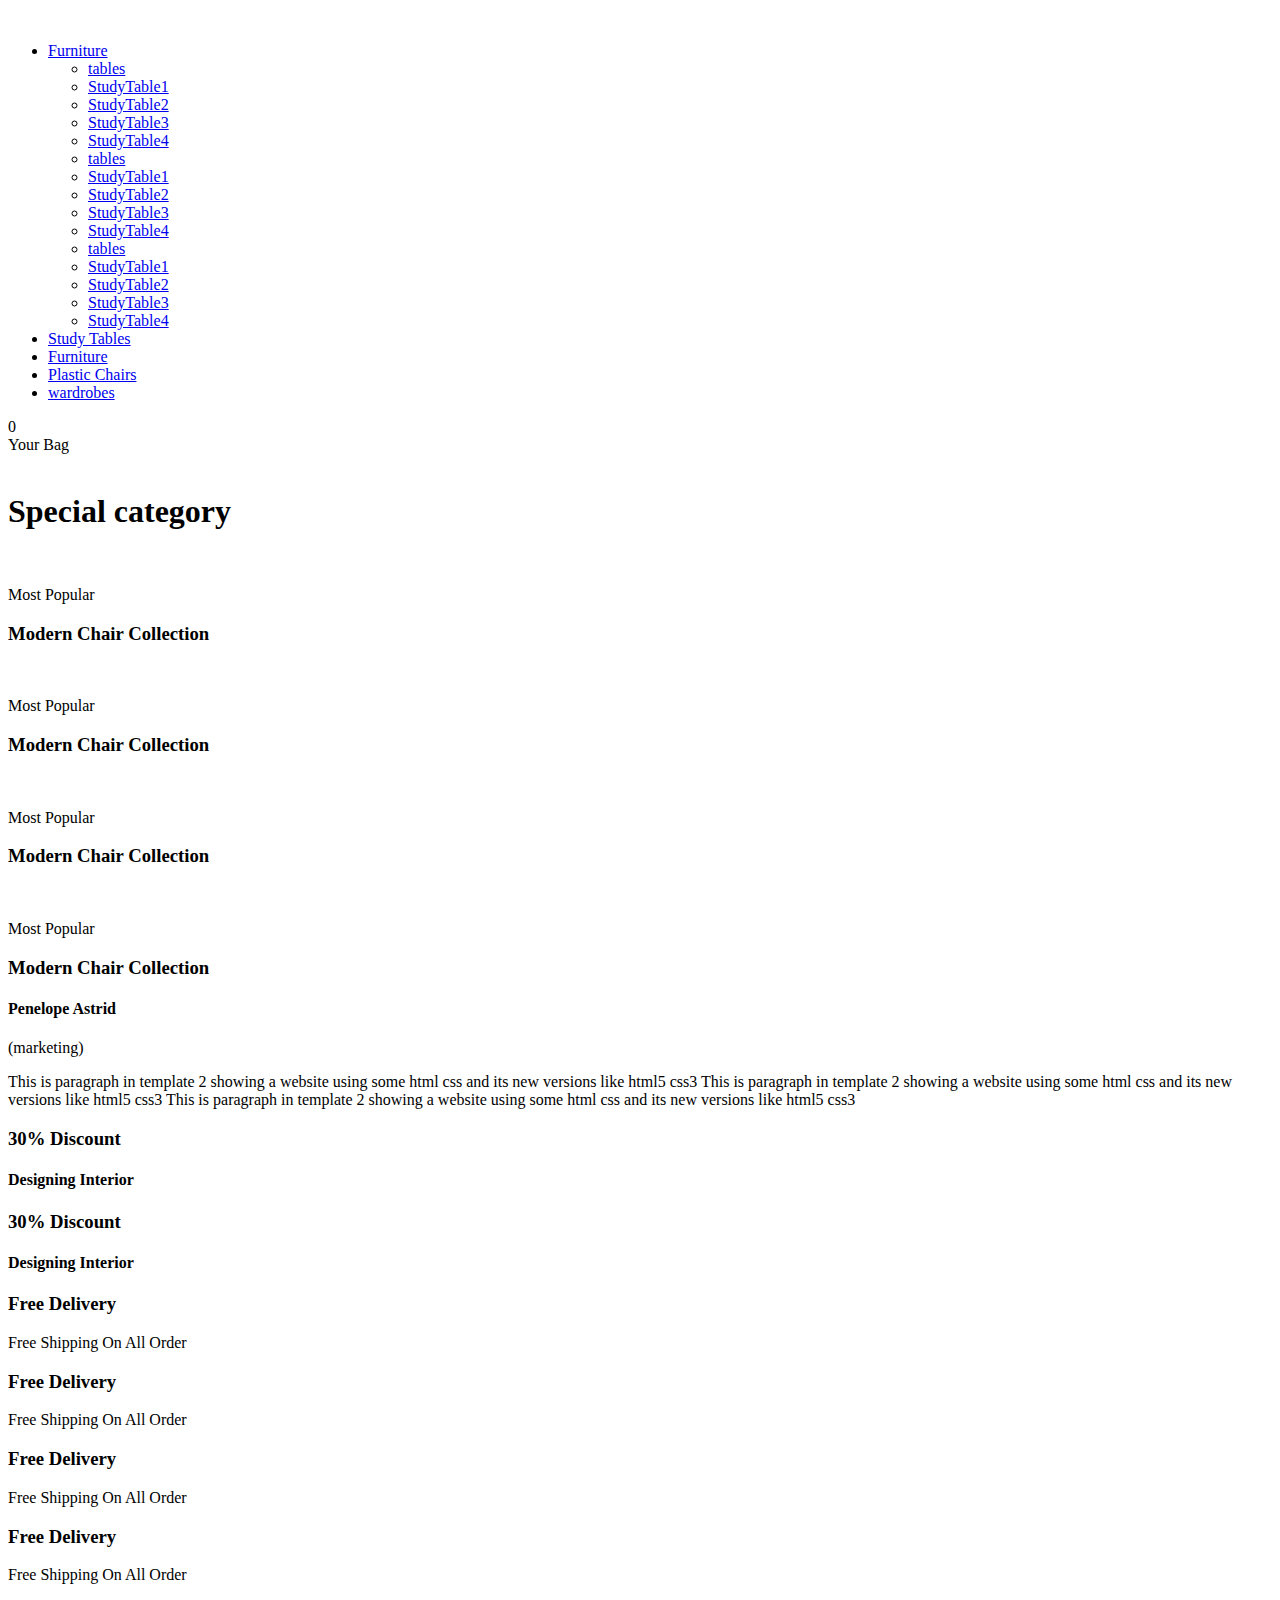
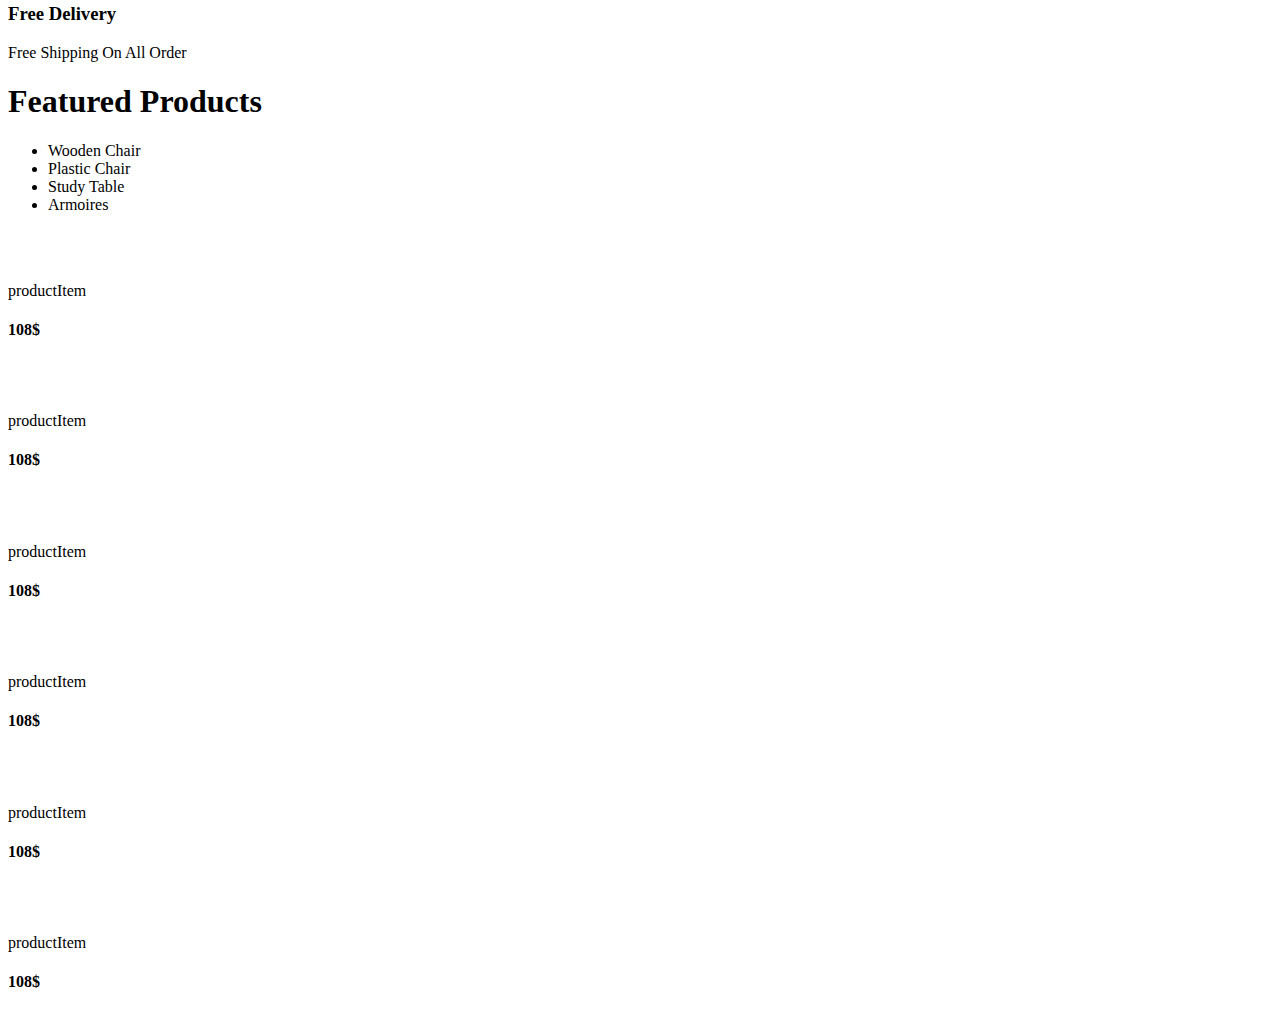
==== index.html @ 7bac4d45 "Create index.html" ====
<!DOCTYPE html>
<html lang="en">

<head>
    <meta charset="UTF-8">
    <meta http-equiv="X-UA-Compatible" content="IE=edge">
    <meta name="viewport" content="width=device-width, initial-scale=1.0">
    <link rel="stylesheet" href="https://cdnjs.cloudflare.com/ajax/libs/font-awesome/6.2.0/css/all.min.css"
        integrity="sha512-xh6O/CkQoPOWDdYTDqeRdPCVd1SpvCA9XXcUnZS2FmJNp1coAFzvtCN9BmamE+4aHK8yyUHUSCcJHgXloTyT2A=="
        crossorigin="anonymous" referrerpolicy="no-referrer" />
    <title>Document</title>
    <link rel="stylesheet" href="css/all.min.css">
    <link rel="stylesheet" href="css/style.css">
</head>

<body>
    <div class="container">
        <main>
            <header>
                <div class="header">
                    <div class="logo">
                        <img src="images/logo.png" alt="">
                    </div>
                    <div class="menue">
                        <ul>
                            <li class="dropdown"><a href="#" class="links">Furniture</a>
                                <div class="list-links">
                                    <ul class="listBranch">
                                        <li><a href="#">tables</a></li>
                                        <div class="border"></div>
                                        <li><a href="#">StudyTable1</a></li>
                                        <li><a href="#">StudyTable2</a></li>
                                        <li><a href="#">StudyTable3</a></li>
                                        <li><a href="#">StudyTable4</a></li>
                                    </ul>
                                    <ul class="listBranch">
                                        <li><a href="#">tables</a></li>
                                        <div class="border"></div>
                                        <li><a href="#">StudyTable1</a></li>
                                        <li><a href="#">StudyTable2</a></li>
                                        <li><a href="#">StudyTable3</a></li>
                                        <li><a href="#">StudyTable4</a></li>
                                    </ul>
                                    <ul class="listBranch">
                                        <li><a href="#">tables</a></li>
                                        <div class="border"></div>
                                        <li><a href="#">StudyTable1</a></li>
                                        <li><a href="#">StudyTable2</a></li>
                                        <li><a href="#">StudyTable3</a></li>
                                        <li><a href="#">StudyTable4</a></li>
                                    </ul>
                                </div>
                            </li>
                            <li class="dropdown"><a href="#" class="links">Study Tables</a></li>
                            <li class="dropdown">
                                <a href="#" class="links">Furniture</a>
                            </li>
                            <li class="dropdown"><a href="#" class="links">Plastic Chairs</a></li>
                            <li class="dropdown"><a href="#" class="links">wardrobes</a></li>

                        </ul>
                    </div>

                    <div class="icons">
                        <i class="fa-solid fa-magnifying-glass"></i>
                        <i class="fa-solid fa-user"></i>
                        <i class=" curt fa-solid fa-cart-shopping"></i>
                        <div class="curts">
                            <span class="curt-item">0</span>
                        </div>
                    </div>
                    <span class="blog">Your Bag</span>
                </div>
            </header>
        </main>
        <section>
            <img src="/images/main-banner-1-1600x700.jpg" alt="" class="img">
        </section>
        <!-- section2 category -->
        <h1 class="text1">Special category</h1>
        <span class="line"></span>
        <div class="categories">

            <div class="category-item2">
                <img src="images/category-banner1.jpg" alt="">
                <p>Most Popular</p>
                <h3>Modern Chair Collection</h3>
                <div class="arraw"><i class="fa-solid fa-chevron-right"></i></div>
            </div>
            <div class="category-item2">
                <img src="images/category-banner2.jpg" alt="">
                <p>Most Popular</p>
                <h3>Modern Chair Collection</h3>
                <div class="arraw"><i class="fa-solid fa-chevron-right"></i></div>
            </div>
            <div class="category-item2">
                <img src="images/category-banner3.jpg" alt="">
                <p>Most Popular</p>
                <h3>Modern Chair Collection</h3>
                <div class="arraw"><i class="fa-solid fa-chevron-right"></i></div>
            </div>
            <div class="category-item2">
                <img src="images/category-banner4.jpg" alt="">
                <p>Most Popular</p>
                <h3>Modern Chair Collection</h3>
                <div class="arraw"><i class="fa-solid fa-chevron-right"></i></div>
            </div>
        </div>

        <section>
            <div class="category2">
                <div class="category-item3-3">
                    <i class="fa-solid fa-quote-left"></i>
                    <div class="text-item3">
                        <h4>Penelope Astrid</h4>
                        <p> (marketing)</p>
                    </div>
                    <p>This is paragraph in template 2 showing a website using some html css and its new versions like
                        html5 css3 This is paragraph in template 2 showing a website using some html css and its new
                        versions like html5 css3 This is paragraph in template 2 showing a website using some html css
                        and its new versions like html5 css3</p>

                    <div class="lines">
                        <span class="line1"></span>
                        <span class="line2"></span>
                        <span class="line3"></span>
                    </div>
                </div>

                <div class="category-item3">
                    <div class="bc2">
                        <h3 class="brown">30% Discount</h3>
                        <h4 class="black">Designing Interior</h4>
                    </div>
                </div>
                <div class="category-item3-1">
                    <div class="bc">
                        <h3 class="brown">30% Discount</h3>
                        <h4 class="black">Designing Interior</h4>
                    </div>
                </div>
            </div>

            <div class="category2-icons">
                <div class="icon">
                    <div class="category2-icon category2-icon-1"></div>
                    <div class="category-icon1-info">
                        <h3>Free Delivery</h3>
                        <p>Free Shipping On All Order</p>
                    </div>
                </div>

                <div class="icon">
                    <div class="category2-icon category2-icon-2"></div>
                    <div class="category-icon1-info">
                        <h3>Free Delivery</h3>
                        <p>Free Shipping On All Order</p>
                    </div>
                </div>
                <div class="icon">
                    <div class="category2-icon category2-icon-3"></div>
                    <div class="category-icon1-info">
                        <h3>Free Delivery</h3>
                        <p>Free Shipping On All Order</p>
                    </div>
                </div>


                <div class="icon">
                    <div class="category2-icon category2-icon-4"></div>
                    <div class="category-icon1-info">
                        <h3>Free Delivery</h3>
                        <p>Free Shipping On All Order</p>
                    </div>
                </div>
                <div class="icon">
                    <div class="category2-icon category2-icon-5"></div>
                    <div class="category-icon1-info">
                        <h3>Free Delivery</h3>
                        <p>Free Shipping On All Order</p>
                    </div>
                </div>


            </div>

        </section>
        <section>
            <h1 class="text1">Featured Products</h1>
            <div class="line"></div>
            <div class="menue">
                <ul class="center">
                    <li>Wooden Chair</li>
                    <li>Plastic Chair</li>
                    <li>Study Table</li>
                    <li>Armoires</li>
                </ul>
            </div>
            <div class="features-box">
                <div class="features">
                    <div class="feature1">
                        <div class="feature1-img">
                            <img src="images/chair5.jpg" alt="">
                            <div class="overlays">
                                <div class="featur11-overlay-1">
                                    <img src="images/chair1.jpg" alt="">
                                    <div class="social-icons">
                                        <a href="#"> <i class="fa-brands fa-facebook-f"></i></a>
                                        <a href="#"> <i class="fa-brands fa-twitter"></i></a>
                                        <a href="#"> <i class="fa-brands fa-instagram"></i></a>
                                        <a href="#"> <i class="fa-brands fa-linkedin-in"></i> </a>
                                    </div>
                                </div>
                            </div>
                            <div class="feature11-text">
                                <i class="fa-solid fa-star"></i>
                                <i class="fa-solid fa-star"></i>
                                <i class="fa-solid fa-star"></i>
                                <i class="none fa-regular fa-star"></i>
                                <p>productItem</p>
                                <h4>108$</h4>
                            </div>
                        </div>


                    </div>





                </div>
                <div class="features">
                    <div class="feature1">
                        <div class="feature1-img">
                            <img src="images/chair1.jpg" alt="">
                            <div class="overlays">
                                <div class="featur11-overlay-1">
                                    <img src="images/category-banner3.jpg" alt="">
                                    <div class="social-icons">
                                        <a href="#"> <i class="fa-brands fa-facebook-f"></i></a>
                                        <a href="#"> <i class="fa-brands fa-twitter"></i></a>
                                        <a href="#"> <i class="fa-brands fa-instagram"></i></a>
                                        <a href="#"> <i class="fa-brands fa-linkedin-in"></i> </a>
                                    </div>
                                </div>
                            </div>
                            <div class="feature11-text">
                                <i class="fa-solid fa-star"></i>
                                <i class="fa-solid fa-star"></i>
                                <i class="fa-solid fa-star"></i>
                                <i class="none fa-regular fa-star"></i>
                                <p>productItem</p>
                                <h4>108$</h4>
                            </div>
                        </div>


                    </div>





                </div>
                <div class="features">
                    <div class="feature1">
                        <div class="feature1-img">
                            <img src="images/chair2.jpg" alt="">
                            <div class="overlays">
                                <div class="featur11-overlay-1">
                                    <img src="images/chair6.jpg" alt="">
                                    <div class="social-icons">
                                        <a href="#"> <i class="fa-brands fa-facebook-f"></i></a>
                                        <a href="#"> <i class="fa-brands fa-twitter"></i></a>
                                        <a href="#"> <i class="fa-brands fa-instagram"></i></a>
                                        <a href="#"> <i class="fa-brands fa-linkedin-in"></i> </a>
                                    </div>
                                </div>
                            </div>
                            <div class="feature11-text">
                                <i class="fa-solid fa-star"></i>
                                <i class="fa-solid fa-star"></i>
                                <i class="fa-solid fa-star"></i>
                                <i class="none fa-regular fa-star"></i>
                                <p>productItem</p>
                                <h4>108$</h4>
                            </div>
                        </div>


                    </div>





                </div>
            </div>


            <div class="features-box">
                <div class="features">
                    <div class="feature1">
                        <div class="feature1-img">
                            <img src="images/chair4.jpg" alt="">
                            <div class="overlays">
                                <div class="featur11-overlay-1">
                                    <img src="images/chair1.jpg" alt="">
                                    <div class="social-icons">
                                        <a href="#"> <i class="fa-brands fa-facebook-f"></i></a>
                                        <a href="#"> <i class="fa-brands fa-twitter"></i></a>
                                        <a href="#"> <i class="fa-brands fa-instagram"></i></a>
                                        <a href="#"> <i class="fa-brands fa-linkedin-in"></i> </a>
                                    </div>
                                </div>
                            </div>
                            <div class="feature11-text">
                                <i class="fa-solid fa-star"></i>
                                <i class="fa-solid fa-star"></i>
                                <i class="fa-solid fa-star"></i>
                                <i class="none fa-regular fa-star"></i>
                                <p>productItem</p>
                                <h4>108$</h4>
                            </div>
                        </div>
                    </div>
                </div>
                <div class="features">
                    <div class="feature1">
                        <div class="feature1-img">
                            <img src="images/chair6.jpg" alt="">
                            <div class="overlays">
                                <div class="featur11-overlay-1">
                                    <img src="images/chair2.jpg" alt="">
                                    <div class="social-icons">
                                        <a href="#"> <i class="fa-brands fa-facebook-f"></i></a>
                                        <a href="#"> <i class="fa-brands fa-twitter"></i></a>
                                        <a href="#"> <i class="fa-brands fa-instagram"></i></a>
                                        <a href="#"> <i class="fa-brands fa-linkedin-in"></i> </a>
                                    </div>
                                </div>
                            </div>
                            <div class="feature11-text">
                                <i class="fa-solid fa-star"></i>
                                <i class="fa-solid fa-star"></i>
                                <i class="fa-solid fa-star"></i>
                                <i class="none fa-regular fa-star"></i>
                                <p>productItem</p>
                                <h4>108$</h4>
                            </div>
                        </div>
                    </div>
                </div>
                <div class="features">
                    <div class="feature1">
                        <div class="feature1-img">
                            <img src="images/chair5.jpg" alt="">
                            <div class="overlays">
                                <div class="featur11-overlay-1">
                                    <img src="images/chair3.jpg" alt="">
                                    <div class="social-icons">
                                        <a href="#"> <i class="fa-brands fa-facebook-f"></i></a>
                                        <a href="#"> <i class="fa-brands fa-twitter"></i></a>
                                        <a href="#"> <i class="fa-brands fa-instagram"></i></a>
                                        <a href="#"> <i class="fa-brands fa-linkedin-in"></i> </a>
                                    </div>
                                </div>
                            </div>
                            <div class="feature11-text">
                                <i class="fa-solid fa-star"></i>
                                <i class="fa-solid fa-star"></i>
                                <i class="fa-solid fa-star"></i>
                                <i class="none fa-regular fa-star"></i>
                                <p>productItem</p>
                                <h4>108$</h4>
                            </div>
                        </div>
                    </div>
                </div>
            </div>
        </section>
    </div>
</body>
</html>
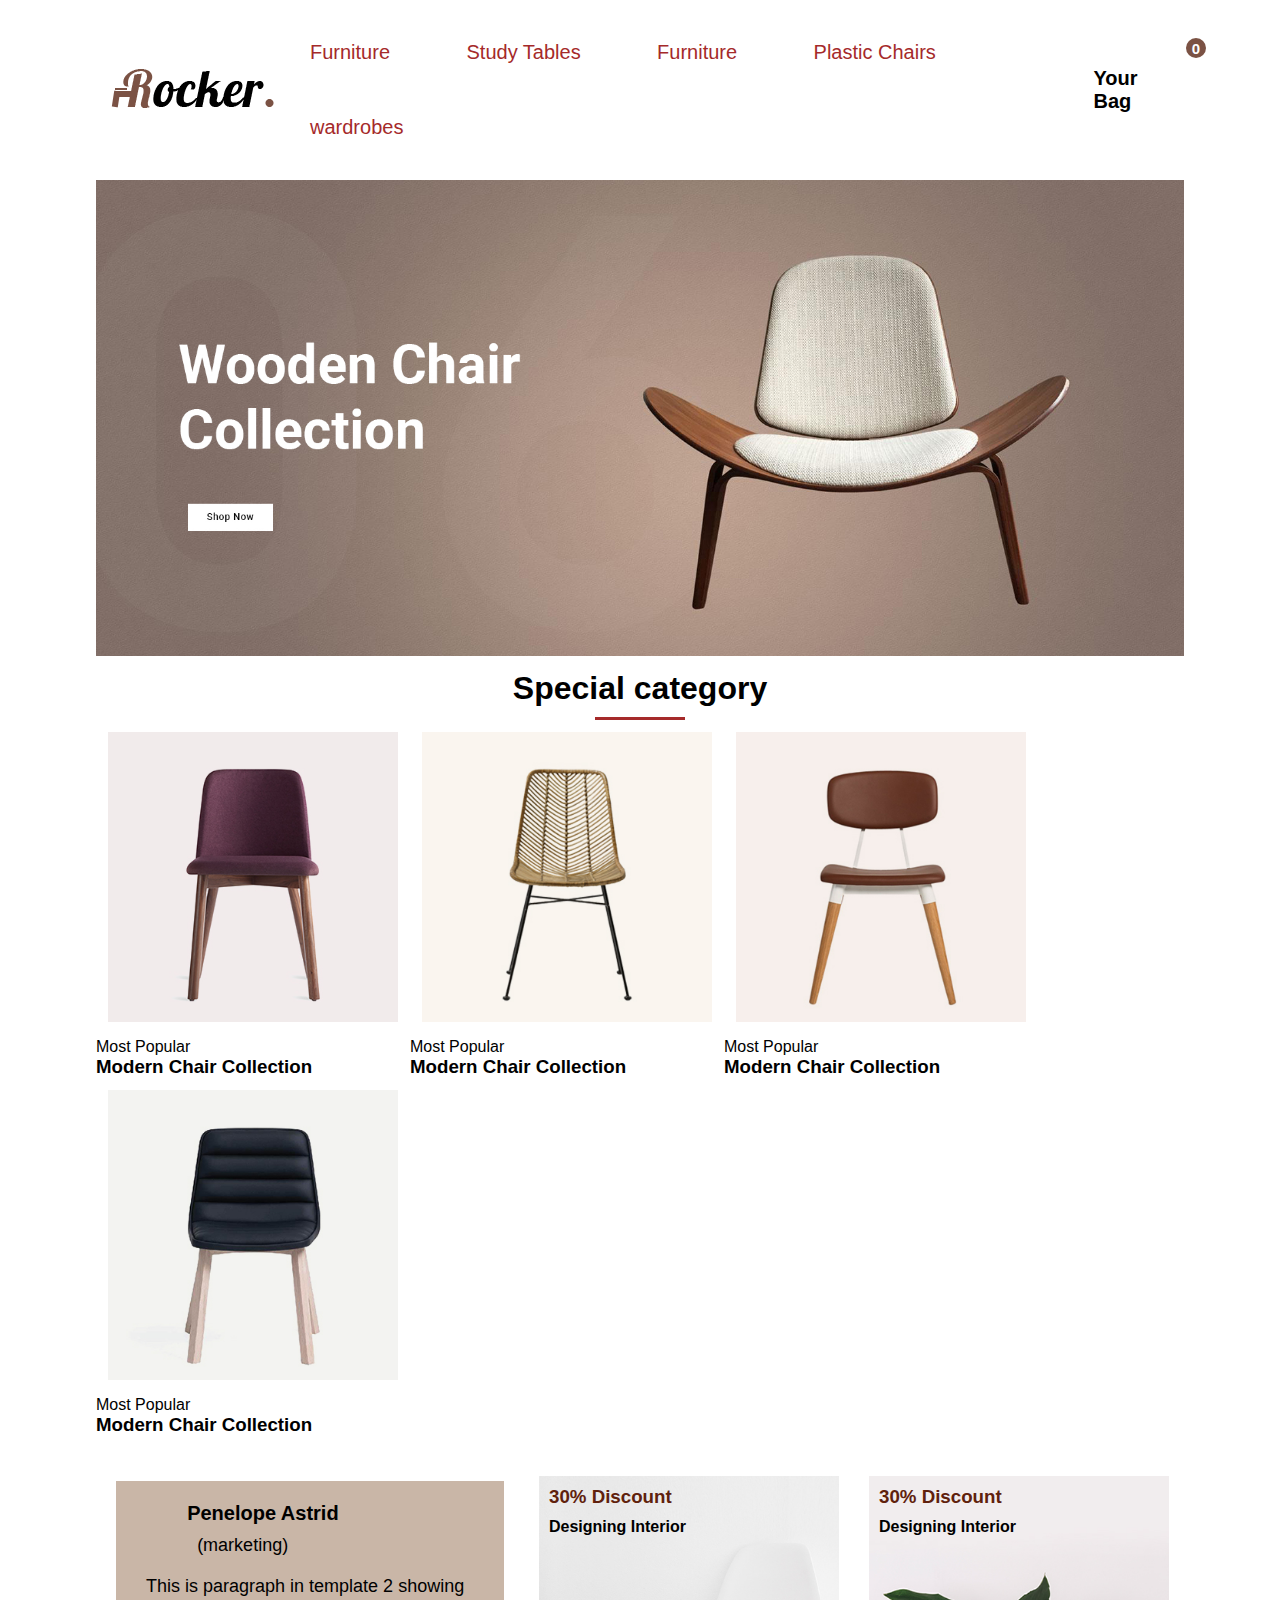
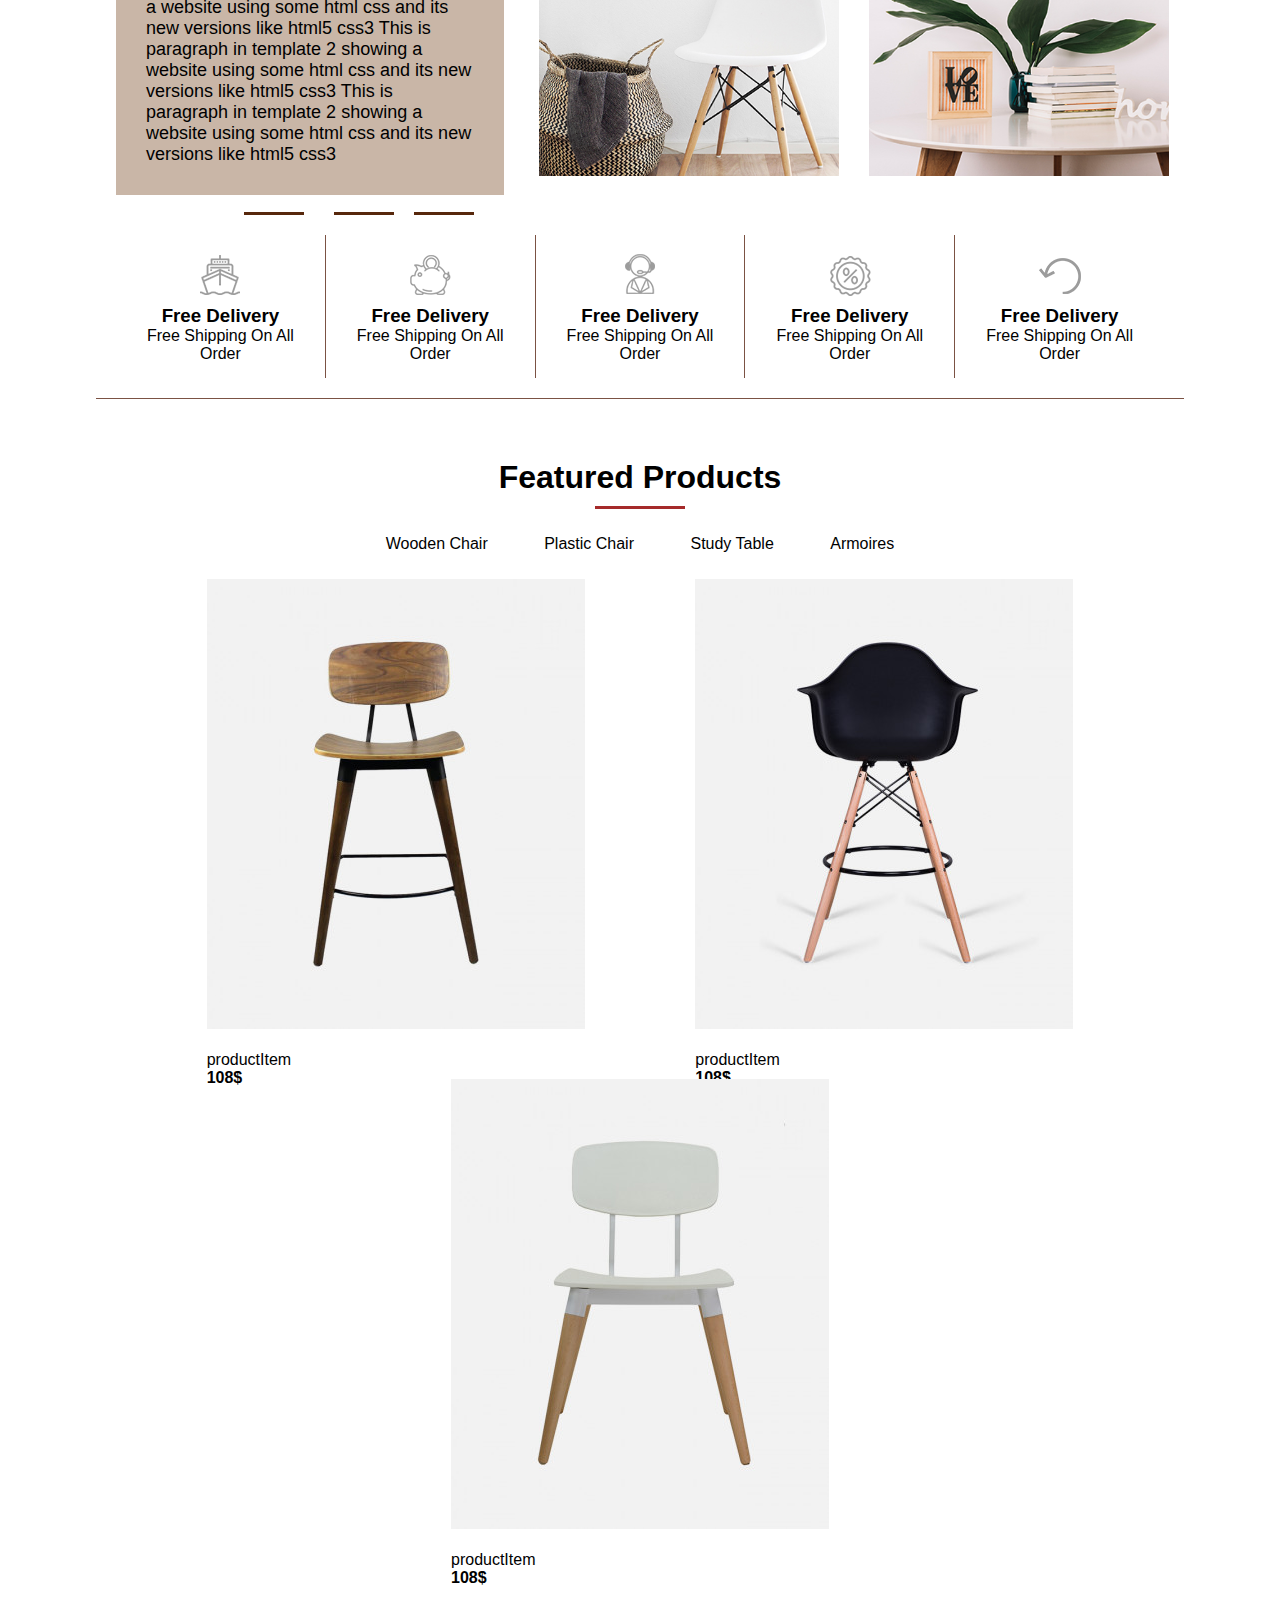
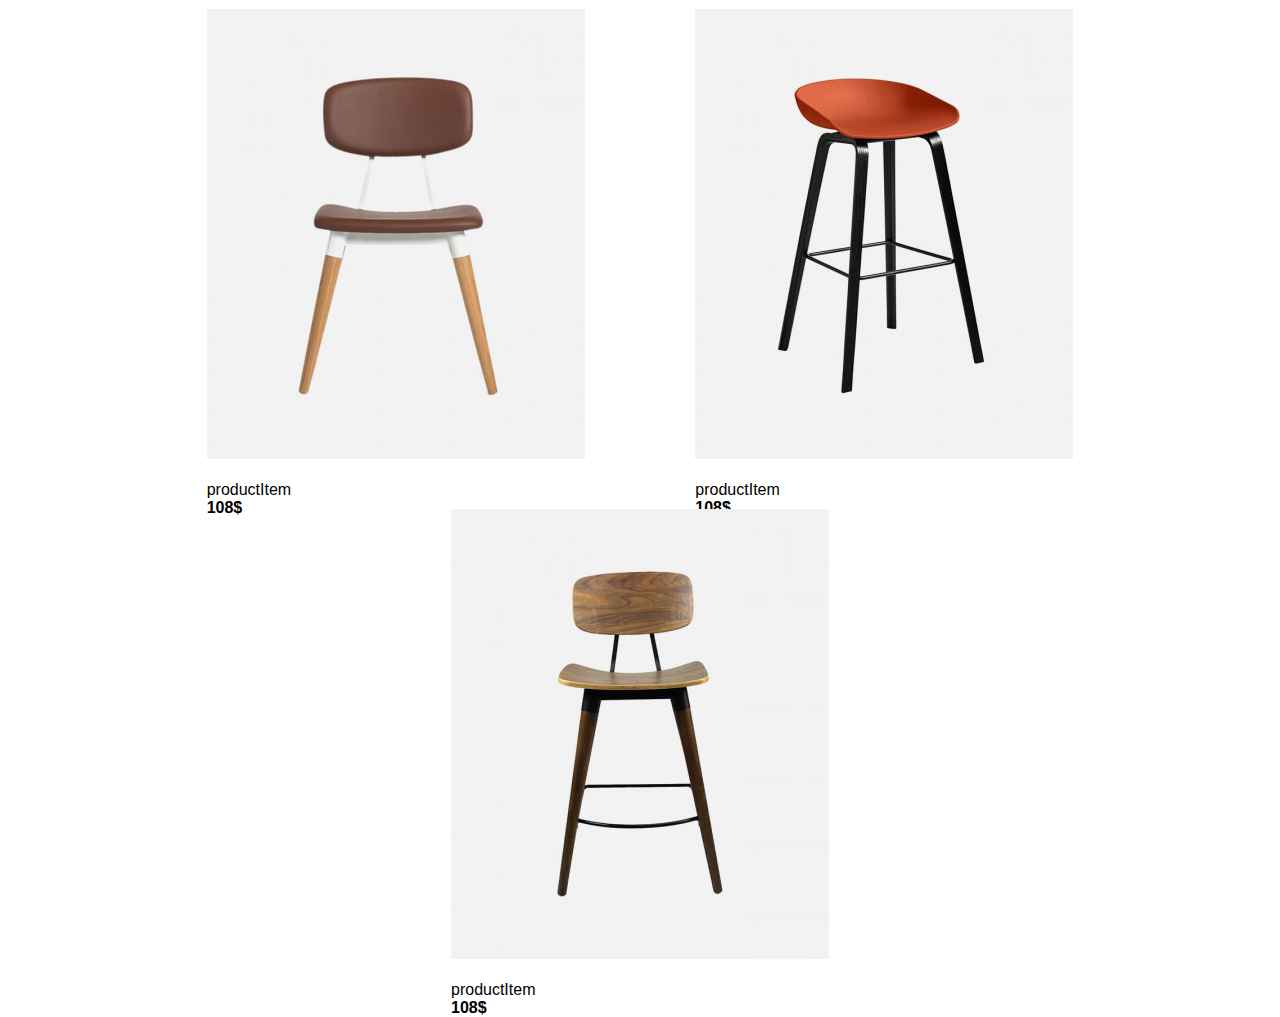
==== commit 1c5a2790: "Update index.html" ====
--- a/index.html
+++ b/index.html
@@ -74,7 +74,7 @@
             </header>
         </main>
         <section>
-            <img src="/images/main-banner-1-1600x700.jpg" alt="" class="img">
+            <img src="images/main-banner-1-1600x700.jpg" alt="" class="img">
         </section>
         <!-- section2 category -->
         <h1 class="text1">Special category</h1>
--- a/css/all.min.css
+++ b/css/all.min.css
@@ -0,0 +1,6 @@
+/*!
+ * Font Awesome Free 6.1.2 by @fontawesome - https://fontawesome.com
+ * License - https://fontawesome.com/license/free (Icons: CC BY 4.0, Fonts: SIL OFL 1.1, Code: MIT License)
+ * Copyright 2022 Fonticons, Inc.
+ */
+.fa{font-family:var(--fa-style-family,"Font Awesome 6 Free");font-weight:var(--fa-style,900)}.fa,.fa-brands,.fa-duotone,.fa-light,.fa-regular,.fa-solid,.fa-thin,.fab,.fad,.fal,.far,.fas,.fat{-moz-osx-font-smoothing:grayscale;-webkit-font-smoothing:antialiased;display:var(--fa-display,inline-block);font-style:normal;font-variant:normal;line-height:1;text-rendering:auto}.fa-1x{font-size:1em}.fa-2x{font-size:2em}.fa-3x{font-size:3em}.fa-4x{font-size:4em}.fa-5x{font-size:5em}.fa-6x{font-size:6em}.fa-7x{font-size:7em}.fa-8x{font-size:8em}.fa-9x{font-size:9em}.fa-10x{font-size:10em}.fa-2xs{font-size:.625em;line-height:.1em;vertical-align:.225em}.fa-xs{font-size:.75em;line-height:.08333em;vertical-align:.125em}.fa-sm{font-size:.875em;line-height:.07143em;vertical-align:.05357em}.fa-lg{font-size:1.25em;line-height:.05em;vertical-align:-.075em}.fa-xl{font-size:1.5em;line-height:.04167em;vertical-align:-.125em}.fa-2xl{font-size:2em;line-height:.03125em;vertical-align:-.1875em}.fa-fw{text-align:center;width:1.25em}.fa-ul{list-style-type:none;margin-left:var(--fa-li-margin,2.5em);padding-left:0}.fa-ul>li{position:relative}.fa-li{left:calc(var(--fa-li-width, 2em)*-1);position:absolute;text-align:center;width:var(--fa-li-width,2em);line-height:inherit}.fa-border{border-radius:var(--fa-border-radius,.1em);border:var(--fa-border-width,.08em) var(--fa-border-style,solid) var(--fa-border-color,#eee);padding:var(--fa-border-padding,.2em .25em .15em)}.fa-pull-left{float:left;margin-right:var(--fa-pull-margin,.3em)}.fa-pull-right{float:right;margin-left:var(--fa-pull-margin,.3em)}.fa-beat{-webkit-animation-name:fa-beat;animation-name:fa-beat;-webkit-animation-delay:var(--fa-animation-delay,0);animation-delay:var(--fa-animation-delay,0);-webkit-animation-direction:var(--fa-animation-direction,normal);animation-direction:var(--fa-animation-direction,normal);-webkit-animation-duration:var(--fa-animation-duration,1s);animation-duration:var(--fa-animation-duration,1s);-webkit-animation-iteration-count:var(--fa-animation-iteration-count,infinite);animation-iteration-count:var(--fa-animation-iteration-count,infinite);-webkit-animation-timing-function:var(--fa-animation-timing,ease-in-out);animation-timing-function:var(--fa-animation-timing,ease-in-out)}.fa-bounce{-webkit-animation-name:fa-bounce;animation-name:fa-bounce;-webkit-animation-delay:var(--fa-animation-delay,0);animation-delay:var(--fa-animation-delay,0);-webkit-animation-direction:var(--fa-animation-direction,normal);animation-direction:var(--fa-animation-direction,normal);-webkit-animation-duration:var(--fa-animation-duration,1s);animation-duration:var(--fa-animation-duration,1s);-webkit-animation-iteration-count:var(--fa-animation-iteration-count,infinite);animation-iteration-count:var(--fa-animation-iteration-count,infinite);-webkit-animation-timing-function:var(--fa-animation-timing,cubic-bezier(.28,.84,.42,1));animation-timing-function:var(--fa-animation-timing,cubic-bezier(.28,.84,.42,1))}.fa-fade{-webkit-animation-name:fa-fade;animation-name:fa-fade;-webkit-animation-iteration-count:var(--fa-animation-iteration-count,infinite);animation-iteration-count:var(--fa-animation-iteration-count,infinite);-webkit-animation-timing-function:var(--fa-animation-timing,cubic-bezier(.4,0,.6,1));animation-timing-function:var(--fa-animation-timing,cubic-bezier(.4,0,.6,1))}.fa-beat-fade,.fa-fade{-webkit-animation-delay:var(--fa-animation-delay,0);animation-delay:var(--fa-animation-delay,0);-webkit-animation-direction:var(--fa-animation-direction,normal);animation-direction:var(--fa-animation-direction,normal);-webkit-animation-duration:var(--fa-animation-duration,1s);animation-duration:var(--fa-animation-duration,1s)}.fa-beat-fade{-webkit-animation-name:fa-beat-fade;animation-name:fa-beat-fade;-webkit-animation-iteration-count:var(--fa-animation-iteration-count,infinite);animation-iteration-count:var(--fa-animation-iteration-count,infinite);-webkit-animation-timing-function:var(--fa-animation-timing,cubic-bezier(.4,0,.6,1));animation-timing-function:var(--fa-animation-timing,cubic-bezier(.4,0,.6,1))}.fa-flip{-webkit-animation-name:fa-flip;animation-name:fa-flip;-webkit-animation-delay:var(--fa-animation-delay,0);animation-delay:var(--fa-animation-delay,0);-webkit-animation-direction:var(--fa-animation-direction,normal);animation-direction:var(--fa-animation-direction,normal);-webkit-animation-duration:var(--fa-animation-duration,1s);animation-duration:var(--fa-animation-duration,1s);-webkit-animation-iteration-count:var(--fa-animation-iteration-count,infinite);animation-iteration-count:var(--fa-animation-iteration-count,infinite);-webkit-animation-timing-function:var(--fa-animation-timing,ease-in-out);animation-timing-function:var(--fa-animation-timing,ease-in-out)}.fa-shake{-webkit-animation-name:fa-shake;animation-name:fa-shake;-webkit-animation-duration:var(--fa-animation-duration,1s);animation-duration:var(--fa-animation-duration,1s);-webkit-animation-iteration-count:var(--fa-animation-iteration-count,infinite);animation-iteration-count:var(--fa-animation-iteration-count,infinite);-webkit-animation-timing-function:var(--fa-animation-timing,linear);animation-timing-function:var(--fa-animation-timing,linear)}.fa-shake,.fa-spin{-webkit-animation-delay:var(--fa-animation-delay,0);animation-delay:var(--fa-animation-delay,0);-webkit-animation-direction:var(--fa-animation-direction,normal);animation-direction:var(--fa-animation-direction,normal)}.fa-spin{-webkit-animation-name:fa-spin;animation-name:fa-spin;-webkit-animation-duration:var(--fa-animation-duration,2s);animation-duration:var(--fa-animation-duration,2s);-webkit-animation-iteration-count:var(--fa-animation-iteration-count,infinite);animation-iteration-count:var(--fa-animation-iteration-count,infinite);-webkit-animation-timing-function:var(--fa-animation-timing,linear);animation-timing-function:var(--fa-animation-timing,linear)}.fa-spin-reverse{--fa-animation-direction:reverse}.fa-pulse,.fa-spin-pulse{-webkit-animation-name:fa-spin;animation-name:fa-spin;-webkit-animation-direction:var(--fa-animation-direction,normal);animation-direction:var(--fa-animation-direction,normal);-webkit-animation-duration:var(--fa-animation-duration,1s);animation-duration:var(--fa-animation-duration,1s);-webkit-animation-iteration-count:var(--fa-animation-iteration-count,infinite);animation-iteration-count:var(--fa-animation-iteration-count,infinite);-webkit-animation-timing-function:var(--fa-animation-timing,steps(8));animation-timing-function:var(--fa-animation-timing,steps(8))}@media (prefers-reduced-motion:reduce){.fa-beat,.fa-beat-fade,.fa-bounce,.fa-fade,.fa-flip,.fa-pulse,.fa-shake,.fa-spin,.fa-spin-pulse{-webkit-animation-delay:-1ms;animation-delay:-1ms;-webkit-animation-duration:1ms;animation-duration:1ms;-webkit-animation-iteration-count:1;animation-iteration-count:1;transition-delay:0s;transition-duration:0s}}@-webkit-keyframes fa-beat{0%,90%{-webkit-transform:scale(1);transform:scale(1)}45%{-webkit-transform:scale(var(--fa-beat-scale,1.25));transform:scale(var(--fa-beat-scale,1.25))}}@keyframes fa-beat{0%,90%{-webkit-transform:scale(1);transform:scale(1)}45%{-webkit-transform:scale(var(--fa-beat-scale,1.25));transform:scale(var(--fa-beat-scale,1.25))}}@-webkit-keyframes fa-bounce{0%{-webkit-transform:scale(1) translateY(0);transform:scale(1) translateY(0)}10%{-webkit-transform:scale(var(--fa-bounce-start-scale-x,1.1),var(--fa-bounce-start-scale-y,.9)) translateY(0);transform:scale(var(--fa-bounce-start-scale-x,1.1),var(--fa-bounce-start-scale-y,.9)) translateY(0)}30%{-webkit-transform:scale(var(--fa-bounce-jump-scale-x,.9),var(--fa-bounce-jump-scale-y,1.1)) translateY(var(--fa-bounce-height,-.5em));transform:scale(var(--fa-bounce-jump-scale-x,.9),var(--fa-bounce-jump-scale-y,1.1)) translateY(var(--fa-bounce-height,-.5em))}50%{-webkit-transform:scale(var(--fa-bounce-land-scale-x,1.05),var(--fa-bounce-land-scale-y,.95)) translateY(0);transform:scale(var(--fa-bounce-land-scale-x,1.05),var(--fa-bounce-land-scale-y,.95)) translateY(0)}57%{-webkit-transform:scale(1) translateY(var(--fa-bounce-rebound,-.125em));transform:scale(1) translateY(var(--fa-bounce-rebound,-.125em))}64%{-webkit-transform:scale(1) translateY(0);transform:scale(1) translateY(0)}to{-webkit-transform:scale(1) translateY(0);transform:scale(1) translateY(0)}}@keyframes fa-bounce{0%{-webkit-transform:scale(1) translateY(0);transform:scale(1) translateY(0)}10%{-webkit-transform:scale(var(--fa-bounce-start-scale-x,1.1),var(--fa-bounce-start-scale-y,.9)) translateY(0);transform:scale(var(--fa-bounce-start-scale-x,1.1),var(--fa-bounce-start-scale-y,.9)) translateY(0)}30%{-webkit-transform:scale(var(--fa-bounce-jump-scale-x,.9),var(--fa-bounce-jump-scale-y,1.1)) translateY(var(--fa-bounce-height,-.5em));transform:scale(var(--fa-bounce-jump-scale-x,.9),var(--fa-bounce-jump-scale-y,1.1)) translateY(var(--fa-bounce-height,-.5em))}50%{-webkit-transform:scale(var(--fa-bounce-land-scale-x,1.05),var(--fa-bounce-land-scale-y,.95)) translateY(0);transform:scale(var(--fa-bounce-land-scale-x,1.05),var(--fa-bounce-land-scale-y,.95)) translateY(0)}57%{-webkit-transform:scale(1) translateY(var(--fa-bounce-rebound,-.125em));transform:scale(1) translateY(var(--fa-bounce-rebound,-.125em))}64%{-webkit-transform:scale(1) translateY(0);transform:scale(1) translateY(0)}to{-webkit-transform:scale(1) translateY(0);transform:scale(1) translateY(0)}}@-webkit-keyframes fa-fade{50%{opacity:var(--fa-fade-opacity,.4)}}@keyframes fa-fade{50%{opacity:var(--fa-fade-opacity,.4)}}@-webkit-keyframes fa-beat-fade{0%,to{opacity:var(--fa-beat-fade-opacity,.4);-webkit-transform:scale(1);transform:scale(1)}50%{opacity:1;-webkit-transform:scale(var(--fa-beat-fade-scale,1.125));transform:scale(var(--fa-beat-fade-scale,1.125))}}@keyframes fa-beat-fade{0%,to{opacity:var(--fa-beat-fade-opacity,.4);-webkit-transform:scale(1);transform:scale(1)}50%{opacity:1;-webkit-transform:scale(var(--fa-beat-fade-scale,1.125));transform:scale(var(--fa-beat-fade-scale,1.125))}}@-webkit-keyframes fa-flip{50%{-webkit-transform:rotate3d(var(--fa-flip-x,0),var(--fa-flip-y,1),var(--fa-flip-z,0),var(--fa-flip-angle,-180deg));transform:rotate3d(var(--fa-flip-x,0),var(--fa-flip-y,1),var(--fa-flip-z,0),var(--fa-flip-angle,-180deg))}}@keyframes fa-flip{50%{-webkit-transform:rotate3d(var(--fa-flip-x,0),var(--fa-flip-y,1),var(--fa-flip-z,0),var(--fa-flip-angle,-180deg));transform:rotate3d(var(--fa-flip-x,0),var(--fa-flip-y,1),var(--fa-flip-z,0),var(--fa-flip-angle,-180deg))}}@-webkit-keyframes fa-shake{0%{-webkit-transform:rotate(-15deg);transform:rotate(-15deg)}4%{-webkit-transform:rotate(15deg);transform:rotate(15deg)}8%,24%{-webkit-transform:rotate(-18deg);transform:rotate(-18deg)}12%,28%{-webkit-transform:rotate(18deg);transform:rotate(18deg)}16%{-webkit-transform:rotate(-22deg);transform:rotate(-22deg)}20%{-webkit-transform:rotate(22deg);transform:rotate(22deg)}32%{-webkit-transform:rotate(-12deg);transform:rotate(-12deg)}36%{-webkit-transform:rotate(12deg);transform:rotate(12deg)}40%,to{-webkit-transform:rotate(0deg);transform:rotate(0deg)}}@keyframes fa-shake{0%{-webkit-transform:rotate(-15deg);transform:rotate(-15deg)}4%{-webkit-transform:rotate(15deg);transform:rotate(15deg)}8%,24%{-webkit-transform:rotate(-18deg);transform:rotate(-18deg)}12%,28%{-webkit-transform:rotate(18deg);transform:rotate(18deg)}16%{-webkit-transform:rotate(-22deg);transform:rotate(-22deg)}20%{-webkit-transform:rotate(22deg);transform:rotate(22deg)}32%{-webkit-transform:rotate(-12deg);transform:rotate(-12deg)}36%{-webkit-transform:rotate(12deg);transform:rotate(12deg)}40%,to{-webkit-transform:rotate(0deg);transform:rotate(0deg)}}@-webkit-keyframes fa-spin{0%{-webkit-transform:rotate(0deg);transform:rotate(0deg)}to{-webkit-transform:rotate(1turn);transform:rotate(1turn)}}@keyframes fa-spin{0%{-webkit-transform:rotate(0deg);transform:rotate(0deg)}to{-webkit-transform:rotate(1turn);transform:rotate(1turn)}}.fa-rotate-90{-webkit-transform:rotate(90deg);transform:rotate(90deg)}.fa-rotate-180{-webkit-transform:rotate(180deg);transform:rotate(180deg)}.fa-rotate-270{-webkit-transform:rotate(270deg);transform:rotate(270deg)}.fa-flip-horizontal{-webkit-transform:scaleX(-1);transform:scaleX(-1)}.fa-flip-vertical{-webkit-transform:scaleY(-1);transform:scaleY(-1)}.fa-flip-both,.fa-flip-horizontal.fa-flip-vertical{-webkit-transform:scale(-1);transform:scale(-1)}.fa-rotate-by{-webkit-transform:rotate(var(--fa-rotate-angle,none));transform:rotate(var(--fa-rotate-angle,none))}.fa-stack{display:inline-block;height:2em;line-height:2em;position:relative;vertical-align:middle;width:2.5em}.fa-stack-1x,.fa-stack-2x{left:0;position:absolute;text-align:center;width:100%;z-index:var(--fa-stack-z-index,auto)}.fa-stack-1x{line-height:inherit}.fa-stack-2x{font-size:2em}.fa-inverse{color:var(--fa-inverse,#fff)}.fa-0:before{content:"\30"}.fa-1:before{content:"\31"}.fa-2:before{content:"\32"}.fa-3:before{content:"\33"}.fa-4:before{content:"\34"}.fa-5:before{content:"\35"}.fa-6:before{content:"\36"}.fa-7:before{content:"\37"}.fa-8:before{content:"\38"}.fa-9:before{content:"\39"}.fa-a:before{content:"\41"}.fa-address-book:before,.fa-contact-book:before{content:"\f2b9"}.fa-address-card:before,.fa-contact-card:before,.fa-vcard:before{content:"\f2bb"}.fa-align-center:before{content:"\f037"}.fa-align-justify:before{content:"\f039"}.fa-align-left:before{content:"\f036"}.fa-align-right:before{content:"\f038"}.fa-anchor:before{content:"\f13d"}.fa-anchor-circle-check:before{content:"\e4aa"}.fa-anchor-circle-exclamation:before{content:"\e4ab"}.fa-anchor-circle-xmark:before{content:"\e4ac"}.fa-anchor-lock:before{content:"\e4ad"}.fa-angle-down:before{content:"\f107"}.fa-angle-left:before{content:"\f104"}.fa-angle-right:before{content:"\f105"}.fa-angle-up:before{content:"\f106"}.fa-angle-double-down:before,.fa-angles-down:before{content:"\f103"}.fa-angle-double-left:before,.fa-angles-left:before{content:"\f100"}.fa-angle-double-right:before,.fa-angles-right:before{content:"\f101"}.fa-angle-double-up:before,.fa-angles-up:before{content:"\f102"}.fa-ankh:before{content:"\f644"}.fa-apple-alt:before,.fa-apple-whole:before{content:"\f5d1"}.fa-archway:before{content:"\f557"}.fa-arrow-down:before{content:"\f063"}.fa-arrow-down-1-9:before,.fa-sort-numeric-asc:before,.fa-sort-numeric-down:before{content:"\f162"}.fa-arrow-down-9-1:before,.fa-sort-numeric-desc:before,.fa-sort-numeric-down-alt:before{content:"\f886"}.fa-arrow-down-a-z:before,.fa-sort-alpha-asc:before,.fa-sort-alpha-down:before{content:"\f15d"}.fa-arrow-down-long:before,.fa-long-arrow-down:before{content:"\f175"}.fa-arrow-down-short-wide:before,.fa-sort-amount-desc:before,.fa-sort-amount-down-alt:before{content:"\f884"}.fa-arrow-down-up-across-line:before{content:"\e4af"}.fa-arrow-down-up-lock:before{content:"\e4b0"}.fa-arrow-down-wide-short:before,.fa-sort-amount-asc:before,.fa-sort-amount-down:before{content:"\f160"}.fa-arrow-down-z-a:before,.fa-sort-alpha-desc:before,.fa-sort-alpha-down-alt:before{content:"\f881"}.fa-arrow-left:before{content:"\f060"}.fa-arrow-left-long:before,.fa-long-arrow-left:before{content:"\f177"}.fa-arrow-pointer:before,.fa-mouse-pointer:before{content:"\f245"}.fa-arrow-right:before{content:"\f061"}.fa-arrow-right-arrow-left:before,.fa-exchange:before{content:"\f0ec"}.fa-arrow-right-from-bracket:before,.fa-sign-out:before{content:"\f08b"}.fa-arrow-right-long:before,.fa-long-arrow-right:before{content:"\f178"}.fa-arrow-right-to-bracket:before,.fa-sign-in:before{content:"\f090"}.fa-arrow-right-to-city:before{content:"\e4b3"}.fa-arrow-left-rotate:before,.fa-arrow-rotate-back:before,.fa-arrow-rotate-backward:before,.fa-arrow-rotate-left:before,.fa-undo:before{content:"\f0e2"}.fa-arrow-right-rotate:before,.fa-arrow-rotate-forward:before,.fa-arrow-rotate-right:before,.fa-redo:before{content:"\f01e"}.fa-arrow-trend-down:before{content:"\e097"}.fa-arrow-trend-up:before{content:"\e098"}.fa-arrow-turn-down:before,.fa-level-down:before{content:"\f149"}.fa-arrow-turn-up:before,.fa-level-up:before{content:"\f148"}.fa-arrow-up:before{content:"\f062"}.fa-arrow-up-1-9:before,.fa-sort-numeric-up:before{content:"\f163"}.fa-arrow-up-9-1:before,.fa-sort-numeric-up-alt:before{content:"\f887"}.fa-arrow-up-a-z:before,.fa-sort-alpha-up:before{content:"\f15e"}.fa-arrow-up-from-bracket:before{content:"\e09a"}.fa-arrow-up-from-ground-water:before{content:"\e4b5"}.fa-arrow-up-from-water-pump:before{content:"\e4b6"}.fa-arrow-up-long:before,.fa-long-arrow-up:before{content:"\f176"}.fa-arrow-up-right-dots:before{content:"\e4b7"}.fa-arrow-up-right-from-square:before,.fa-external-link:before{content:"\f08e"}.fa-arrow-up-short-wide:before,.fa-sort-amount-up-alt:before{content:"\f885"}.fa-arrow-up-wide-short:before,.fa-sort-amount-up:before{content:"\f161"}.fa-arrow-up-z-a:before,.fa-sort-alpha-up-alt:before{content:"\f882"}.fa-arrows-down-to-line:before{content:"\e4b8"}.fa-arrows-down-to-people:before{content:"\e4b9"}.fa-arrows-h:before,.fa-arrows-left-right:before{content:"\f07e"}.fa-arrows-left-right-to-line:before{content:"\e4ba"}.fa-arrows-rotate:before,.fa-refresh:before,.fa-sync:before{content:"\f021"}.fa-arrows-spin:before{content:"\e4bb"}.fa-arrows-split-up-and-left:before{content:"\e4bc"}.fa-arrows-to-circle:before{content:"\e4bd"}.fa-arrows-to-dot:before{content:"\e4be"}.fa-arrows-to-eye:before{content:"\e4bf"}.fa-arrows-turn-right:before{content:"\e4c0"}.fa-arrows-turn-to-dots:before{content:"\e4c1"}.fa-arrows-up-down:before,.fa-arrows-v:before{content:"\f07d"}.fa-arrows-up-down-left-right:before,.fa-arrows:before{content:"\f047"}.fa-arrows-up-to-line:before{content:"\e4c2"}.fa-asterisk:before{content:"\2a"}.fa-at:before{content:"\40"}.fa-atom:before{content:"\f5d2"}.fa-audio-description:before{content:"\f29e"}.fa-austral-sign:before{content:"\e0a9"}.fa-award:before{content:"\f559"}.fa-b:before{content:"\42"}.fa-baby:before{content:"\f77c"}.fa-baby-carriage:before,.fa-carriage-baby:before{content:"\f77d"}.fa-backward:before{content:"\f04a"}.fa-backward-fast:before,.fa-fast-backward:before{content:"\f049"}.fa-backward-step:before,.fa-step-backward:before{content:"\f048"}.fa-bacon:before{content:"\f7e5"}.fa-bacteria:before{content:"\e059"}.fa-bacterium:before{content:"\e05a"}.fa-bag-shopping:before,.fa-shopping-bag:before{content:"\f290"}.fa-bahai:before,.fa-haykal:before{content:"\f666"}.fa-baht-sign:before{content:"\e0ac"}.fa-ban:before,.fa-cancel:before{content:"\f05e"}.fa-ban-smoking:before,.fa-smoking-ban:before{content:"\f54d"}.fa-band-aid:before,.fa-bandage:before{content:"\f462"}.fa-barcode:before{content:"\f02a"}.fa-bars:before,.fa-navicon:before{content:"\f0c9"}.fa-bars-progress:before,.fa-tasks-alt:before{content:"\f828"}.fa-bars-staggered:before,.fa-reorder:before,.fa-stream:before{content:"\f550"}.fa-baseball-ball:before,.fa-baseball:before{content:"\f433"}.fa-baseball-bat-ball:before{content:"\f432"}.fa-basket-shopping:before,.fa-shopping-basket:before{content:"\f291"}.fa-basketball-ball:before,.fa-basketball:before{content:"\f434"}.fa-bath:before,.fa-bathtub:before{content:"\f2cd"}.fa-battery-0:before,.fa-battery-empty:before{content:"\f244"}.fa-battery-5:before,.fa-battery-full:before,.fa-battery:before{content:"\f240"}.fa-battery-3:before,.fa-battery-half:before{content:"\f242"}.fa-battery-2:before,.fa-battery-quarter:before{content:"\f243"}.fa-battery-4:before,.fa-battery-three-quarters:before{content:"\f241"}.fa-bed:before{content:"\f236"}.fa-bed-pulse:before,.fa-procedures:before{content:"\f487"}.fa-beer-mug-empty:before,.fa-beer:before{content:"\f0fc"}.fa-bell:before{content:"\f0f3"}.fa-bell-concierge:before,.fa-concierge-bell:before{content:"\f562"}.fa-bell-slash:before{content:"\f1f6"}.fa-bezier-curve:before{content:"\f55b"}.fa-bicycle:before{content:"\f206"}.fa-binoculars:before{content:"\f1e5"}.fa-biohazard:before{content:"\f780"}.fa-bitcoin-sign:before{content:"\e0b4"}.fa-blender:before{content:"\f517"}.fa-blender-phone:before{content:"\f6b6"}.fa-blog:before{content:"\f781"}.fa-bold:before{content:"\f032"}.fa-bolt:before,.fa-zap:before{content:"\f0e7"}.fa-bolt-lightning:before{content:"\e0b7"}.fa-bomb:before{content:"\f1e2"}.fa-bone:before{content:"\f5d7"}.fa-bong:before{content:"\f55c"}.fa-book:before{content:"\f02d"}.fa-atlas:before,.fa-book-atlas:before{content:"\f558"}.fa-bible:before,.fa-book-bible:before{content:"\f647"}.fa-book-bookmark:before{content:"\e0bb"}.fa-book-journal-whills:before,.fa-journal-whills:before{content:"\f66a"}.fa-book-medical:before{content:"\f7e6"}.fa-book-open:before{content:"\f518"}.fa-book-open-reader:before,.fa-book-reader:before{content:"\f5da"}.fa-book-quran:before,.fa-quran:before{content:"\f687"}.fa-book-dead:before,.fa-book-skull:before{content:"\f6b7"}.fa-book-tanakh:before,.fa-tanakh:before{content:"\f827"}.fa-bookmark:before{content:"\f02e"}.fa-border-all:before{content:"\f84c"}.fa-border-none:before{content:"\f850"}.fa-border-style:before,.fa-border-top-left:before{content:"\f853"}.fa-bore-hole:before{content:"\e4c3"}.fa-bottle-droplet:before{content:"\e4c4"}.fa-bottle-water:before{content:"\e4c5"}.fa-bowl-food:before{content:"\e4c6"}.fa-bowl-rice:before{content:"\e2eb"}.fa-bowling-ball:before{content:"\f436"}.fa-box:before{content:"\f466"}.fa-archive:before,.fa-box-archive:before{content:"\f187"}.fa-box-open:before{content:"\f49e"}.fa-box-tissue:before{content:"\e05b"}.fa-boxes-packing:before{content:"\e4c7"}.fa-boxes-alt:before,.fa-boxes-stacked:before,.fa-boxes:before{content:"\f468"}.fa-braille:before{content:"\f2a1"}.fa-brain:before{content:"\f5dc"}.fa-brazilian-real-sign:before{content:"\e46c"}.fa-bread-slice:before{content:"\f7ec"}.fa-bridge:before{content:"\e4c8"}.fa-bridge-circle-check:before{content:"\e4c9"}.fa-bridge-circle-exclamation:before{content:"\e4ca"}.fa-bridge-circle-xmark:before{content:"\e4cb"}.fa-bridge-lock:before{content:"\e4cc"}.fa-bridge-water:before{content:"\e4ce"}.fa-briefcase:before{content:"\f0b1"}.fa-briefcase-medical:before{content:"\f469"}.fa-broom:before{content:"\f51a"}.fa-broom-ball:before,.fa-quidditch-broom-ball:before,.fa-quidditch:before{content:"\f458"}.fa-brush:before{content:"\f55d"}.fa-bucket:before{content:"\e4cf"}.fa-bug:before{content:"\f188"}.fa-bug-slash:before{content:"\e490"}.fa-bugs:before{content:"\e4d0"}.fa-building:before{content:"\f1ad"}.fa-building-circle-arrow-right:before{content:"\e4d1"}.fa-building-circle-check:before{content:"\e4d2"}.fa-building-circle-exclamation:before{content:"\e4d3"}.fa-building-circle-xmark:before{content:"\e4d4"}.fa-bank:before,.fa-building-columns:before,.fa-institution:before,.fa-museum:before,.fa-university:before{content:"\f19c"}.fa-building-flag:before{content:"\e4d5"}.fa-building-lock:before{content:"\e4d6"}.fa-building-ngo:before{content:"\e4d7"}.fa-building-shield:before{content:"\e4d8"}.fa-building-un:before{content:"\e4d9"}.fa-building-user:before{content:"\e4da"}.fa-building-wheat:before{content:"\e4db"}.fa-bullhorn:before{content:"\f0a1"}.fa-bullseye:before{content:"\f140"}.fa-burger:before,.fa-hamburger:before{content:"\f805"}.fa-burst:before{content:"\e4dc"}.fa-bus:before{content:"\f207"}.fa-bus-alt:before,.fa-bus-simple:before{content:"\f55e"}.fa-briefcase-clock:before,.fa-business-time:before{content:"\f64a"}.fa-c:before{content:"\43"}.fa-cable-car:before,.fa-tram:before{content:"\f7da"}.fa-birthday-cake:before,.fa-cake-candles:before,.fa-cake:before{content:"\f1fd"}.fa-calculator:before{content:"\f1ec"}.fa-calendar:before{content:"\f133"}.fa-calendar-check:before{content:"\f274"}.fa-calendar-day:before{content:"\f783"}.fa-calendar-alt:before,.fa-calendar-days:before{content:"\f073"}.fa-calendar-minus:before{content:"\f272"}.fa-calendar-plus:before{content:"\f271"}.fa-calendar-week:before{content:"\f784"}.fa-calendar-times:before,.fa-calendar-xmark:before{content:"\f273"}.fa-camera-alt:before,.fa-camera:before{content:"\f030"}.fa-camera-retro:before{content:"\f083"}.fa-camera-rotate:before{content:"\e0d8"}.fa-campground:before{content:"\f6bb"}.fa-candy-cane:before{content:"\f786"}.fa-cannabis:before{content:"\f55f"}.fa-capsules:before{content:"\f46b"}.fa-automobile:before,.fa-car:before{content:"\f1b9"}.fa-battery-car:before,.fa-car-battery:before{content:"\f5df"}.fa-car-burst:before,.fa-car-crash:before{content:"\f5e1"}.fa-car-on:before{content:"\e4dd"}.fa-car-alt:before,.fa-car-rear:before{content:"\f5de"}.fa-car-side:before{content:"\f5e4"}.fa-car-tunnel:before{content:"\e4de"}.fa-caravan:before{content:"\f8ff"}.fa-caret-down:before{content:"\f0d7"}.fa-caret-left:before{content:"\f0d9"}.fa-caret-right:before{content:"\f0da"}.fa-caret-up:before{content:"\f0d8"}.fa-carrot:before{content:"\f787"}.fa-cart-arrow-down:before{content:"\f218"}.fa-cart-flatbed:before,.fa-dolly-flatbed:before{content:"\f474"}.fa-cart-flatbed-suitcase:before,.fa-luggage-cart:before{content:"\f59d"}.fa-cart-plus:before{content:"\f217"}.fa-cart-shopping:before,.fa-shopping-cart:before{content:"\f07a"}.fa-cash-register:before{content:"\f788"}.fa-cat:before{content:"\f6be"}.fa-cedi-sign:before{content:"\e0df"}.fa-cent-sign:before{content:"\e3f5"}.fa-certificate:before{content:"\f0a3"}.fa-chair:before{content:"\f6c0"}.fa-blackboard:before,.fa-chalkboard:before{content:"\f51b"}.fa-chalkboard-teacher:before,.fa-chalkboard-user:before{content:"\f51c"}.fa-champagne-glasses:before,.fa-glass-cheers:before{content:"\f79f"}.fa-charging-station:before{content:"\f5e7"}.fa-area-chart:before,.fa-chart-area:before{content:"\f1fe"}.fa-bar-chart:before,.fa-chart-bar:before{content:"\f080"}.fa-chart-column:before{content:"\e0e3"}.fa-chart-gantt:before{content:"\e0e4"}.fa-chart-line:before,.fa-line-chart:before{content:"\f201"}.fa-chart-pie:before,.fa-pie-chart:before{content:"\f200"}.fa-chart-simple:before{content:"\e473"}.fa-check:before{content:"\f00c"}.fa-check-double:before{content:"\f560"}.fa-check-to-slot:before,.fa-vote-yea:before{content:"\f772"}.fa-cheese:before{content:"\f7ef"}.fa-chess:before{content:"\f439"}.fa-chess-bishop:before{content:"\f43a"}.fa-chess-board:before{content:"\f43c"}.fa-chess-king:before{content:"\f43f"}.fa-chess-knight:before{content:"\f441"}.fa-chess-pawn:before{content:"\f443"}.fa-chess-queen:before{content:"\f445"}.fa-chess-rook:before{content:"\f447"}.fa-chevron-down:before{content:"\f078"}.fa-chevron-left:before{content:"\f053"}.fa-chevron-right:before{content:"\f054"}.fa-chevron-up:before{content:"\f077"}.fa-child:before{content:"\f1ae"}.fa-child-dress:before{content:"\e59c"}.fa-child-reaching:before{content:"\e59d"}.fa-child-rifle:before{content:"\e4e0"}.fa-children:before{content:"\e4e1"}.fa-church:before{content:"\f51d"}.fa-circle:before{content:"\f111"}.fa-arrow-circle-down:before,.fa-circle-arrow-down:before{content:"\f0ab"}.fa-arrow-circle-left:before,.fa-circle-arrow-left:before{content:"\f0a8"}.fa-arrow-circle-right:before,.fa-circle-arrow-right:before{content:"\f0a9"}.fa-arrow-circle-up:before,.fa-circle-arrow-up:before{content:"\f0aa"}.fa-check-circle:before,.fa-circle-check:before{content:"\f058"}.fa-chevron-circle-down:before,.fa-circle-chevron-down:before{content:"\f13a"}.fa-chevron-circle-left:before,.fa-circle-chevron-left:before{content:"\f137"}.fa-chevron-circle-right:before,.fa-circle-chevron-right:before{content:"\f138"}.fa-chevron-circle-up:before,.fa-circle-chevron-up:before{content:"\f139"}.fa-circle-dollar-to-slot:before,.fa-donate:before{content:"\f4b9"}.fa-circle-dot:before,.fa-dot-circle:before{content:"\f192"}.fa-arrow-alt-circle-down:before,.fa-circle-down:before{content:"\f358"}.fa-circle-exclamation:before,.fa-exclamation-circle:before{content:"\f06a"}.fa-circle-h:before,.fa-hospital-symbol:before{content:"\f47e"}.fa-adjust:before,.fa-circle-half-stroke:before{content:"\f042"}.fa-circle-info:before,.fa-info-circle:before{content:"\f05a"}.fa-arrow-alt-circle-left:before,.fa-circle-left:before{content:"\f359"}.fa-circle-minus:before,.fa-minus-circle:before{content:"\f056"}.fa-circle-nodes:before{content:"\e4e2"}.fa-circle-notch:before{content:"\f1ce"}.fa-circle-pause:before,.fa-pause-circle:before{content:"\f28b"}.fa-circle-play:before,.fa-play-circle:before{content:"\f144"}.fa-circle-plus:before,.fa-plus-circle:before{content:"\f055"}.fa-circle-question:before,.fa-question-circle:before{content:"\f059"}.fa-circle-radiation:before,.fa-radiation-alt:before{content:"\f7ba"}.fa-arrow-alt-circle-right:before,.fa-circle-right:before{content:"\f35a"}.fa-circle-stop:before,.fa-stop-circle:before{content:"\f28d"}.fa-arrow-alt-circle-up:before,.fa-circle-up:before{content:"\f35b"}.fa-circle-user:before,.fa-user-circle:before{content:"\f2bd"}.fa-circle-xmark:before,.fa-times-circle:before,.fa-xmark-circle:before{content:"\f057"}.fa-city:before{content:"\f64f"}.fa-clapperboard:before{content:"\e131"}.fa-clipboard:before{content:"\f328"}.fa-clipboard-check:before{content:"\f46c"}.fa-clipboard-list:before{content:"\f46d"}.fa-clipboard-question:before{content:"\e4e3"}.fa-clipboard-user:before{content:"\f7f3"}.fa-clock-four:before,.fa-clock:before{content:"\f017"}.fa-clock-rotate-left:before,.fa-history:before{content:"\f1da"}.fa-clone:before{content:"\f24d"}.fa-closed-captioning:before{content:"\f20a"}.fa-cloud:before{content:"\f0c2"}.fa-cloud-arrow-down:before,.fa-cloud-download-alt:before,.fa-cloud-download:before{content:"\f0ed"}.fa-cloud-arrow-up:before,.fa-cloud-upload-alt:before,.fa-cloud-upload:before{content:"\f0ee"}.fa-cloud-bolt:before,.fa-thunderstorm:before{content:"\f76c"}.fa-cloud-meatball:before{content:"\f73b"}.fa-cloud-moon:before{content:"\f6c3"}.fa-cloud-moon-rain:before{content:"\f73c"}.fa-cloud-rain:before{content:"\f73d"}.fa-cloud-showers-heavy:before{content:"\f740"}.fa-cloud-showers-water:before{content:"\e4e4"}.fa-cloud-sun:before{content:"\f6c4"}.fa-cloud-sun-rain:before{content:"\f743"}.fa-clover:before{content:"\e139"}.fa-code:before{content:"\f121"}.fa-code-branch:before{content:"\f126"}.fa-code-commit:before{content:"\f386"}.fa-code-compare:before{content:"\e13a"}.fa-code-fork:before{content:"\e13b"}.fa-code-merge:before{content:"\f387"}.fa-code-pull-request:before{content:"\e13c"}.fa-coins:before{content:"\f51e"}.fa-colon-sign:before{content:"\e140"}.fa-comment:before{content:"\f075"}.fa-comment-dollar:before{content:"\f651"}.fa-comment-dots:before,.fa-commenting:before{content:"\f4ad"}.fa-comment-medical:before{content:"\f7f5"}.fa-comment-slash:before{content:"\f4b3"}.fa-comment-sms:before,.fa-sms:before{content:"\f7cd"}.fa-comments:before{content:"\f086"}.fa-comments-dollar:before{content:"\f653"}.fa-compact-disc:before{content:"\f51f"}.fa-compass:before{content:"\f14e"}.fa-compass-drafting:before,.fa-drafting-compass:before{content:"\f568"}.fa-compress:before{content:"\f066"}.fa-computer:before{content:"\e4e5"}.fa-computer-mouse:before,.fa-mouse:before{content:"\f8cc"}.fa-cookie:before{content:"\f563"}.fa-cookie-bite:before{content:"\f564"}.fa-copy:before{content:"\f0c5"}.fa-copyright:before{content:"\f1f9"}.fa-couch:before{content:"\f4b8"}.fa-cow:before{content:"\f6c8"}.fa-credit-card-alt:before,.fa-credit-card:before{content:"\f09d"}.fa-crop:before{content:"\f125"}.fa-crop-alt:before,.fa-crop-simple:before{content:"\f565"}.fa-cross:before{content:"\f654"}.fa-crosshairs:before{content:"\f05b"}.fa-crow:before{content:"\f520"}.fa-crown:before{content:"\f521"}.fa-crutch:before{content:"\f7f7"}.fa-cruzeiro-sign:before{content:"\e152"}.fa-cube:before{content:"\f1b2"}.fa-cubes:before{content:"\f1b3"}.fa-cubes-stacked:before{content:"\e4e6"}.fa-d:before{content:"\44"}.fa-database:before{content:"\f1c0"}.fa-backspace:before,.fa-delete-left:before{content:"\f55a"}.fa-democrat:before{content:"\f747"}.fa-desktop-alt:before,.fa-desktop:before{content:"\f390"}.fa-dharmachakra:before{content:"\f655"}.fa-diagram-next:before{content:"\e476"}.fa-diagram-predecessor:before{content:"\e477"}.fa-diagram-project:before,.fa-project-diagram:before{content:"\f542"}.fa-diagram-successor:before{content:"\e47a"}.fa-diamond:before{content:"\f219"}.fa-diamond-turn-right:before,.fa-directions:before{content:"\f5eb"}.fa-dice:before{content:"\f522"}.fa-dice-d20:before{content:"\f6cf"}.fa-dice-d6:before{content:"\f6d1"}.fa-dice-five:before{content:"\f523"}.fa-dice-four:before{content:"\f524"}.fa-dice-one:before{content:"\f525"}.fa-dice-six:before{content:"\f526"}.fa-dice-three:before{content:"\f527"}.fa-dice-two:before{content:"\f528"}.fa-disease:before{content:"\f7fa"}.fa-display:before{content:"\e163"}.fa-divide:before{content:"\f529"}.fa-dna:before{content:"\f471"}.fa-dog:before{content:"\f6d3"}.fa-dollar-sign:before,.fa-dollar:before,.fa-usd:before{content:"\24"}.fa-dolly-box:before,.fa-dolly:before{content:"\f472"}.fa-dong-sign:before{content:"\e169"}.fa-door-closed:before{content:"\f52a"}.fa-door-open:before{content:"\f52b"}.fa-dove:before{content:"\f4ba"}.fa-compress-alt:before,.fa-down-left-and-up-right-to-center:before{content:"\f422"}.fa-down-long:before,.fa-long-arrow-alt-down:before{content:"\f309"}.fa-download:before{content:"\f019"}.fa-dragon:before{content:"\f6d5"}.fa-draw-polygon:before{content:"\f5ee"}.fa-droplet:before,.fa-tint:before{content:"\f043"}.fa-droplet-slash:before,.fa-tint-slash:before{content:"\f5c7"}.fa-drum:before{content:"\f569"}.fa-drum-steelpan:before{content:"\f56a"}.fa-drumstick-bite:before{content:"\f6d7"}.fa-dumbbell:before{content:"\f44b"}.fa-dumpster:before{content:"\f793"}.fa-dumpster-fire:before{content:"\f794"}.fa-dungeon:before{content:"\f6d9"}.fa-e:before{content:"\45"}.fa-deaf:before,.fa-deafness:before,.fa-ear-deaf:before,.fa-hard-of-hearing:before{content:"\f2a4"}.fa-assistive-listening-systems:before,.fa-ear-listen:before{content:"\f2a2"}.fa-earth-africa:before,.fa-globe-africa:before{content:"\f57c"}.fa-earth-america:before,.fa-earth-americas:before,.fa-earth:before,.fa-globe-americas:before{content:"\f57d"}.fa-earth-asia:before,.fa-globe-asia:before{content:"\f57e"}.fa-earth-europe:before,.fa-globe-europe:before{content:"\f7a2"}.fa-earth-oceania:before,.fa-globe-oceania:before{content:"\e47b"}.fa-egg:before{content:"\f7fb"}.fa-eject:before{content:"\f052"}.fa-elevator:before{content:"\e16d"}.fa-ellipsis-h:before,.fa-ellipsis:before{content:"\f141"}.fa-ellipsis-v:before,.fa-ellipsis-vertical:before{content:"\f142"}.fa-envelope:before{content:"\f0e0"}.fa-envelope-circle-check:before{content:"\e4e8"}.fa-envelope-open:before{content:"\f2b6"}.fa-envelope-open-text:before{content:"\f658"}.fa-envelopes-bulk:before,.fa-mail-bulk:before{content:"\f674"}.fa-equals:before{content:"\3d"}.fa-eraser:before{content:"\f12d"}.fa-ethernet:before{content:"\f796"}.fa-eur:before,.fa-euro-sign:before,.fa-euro:before{content:"\f153"}.fa-exclamation:before{content:"\21"}.fa-expand:before{content:"\f065"}.fa-explosion:before{content:"\e4e9"}.fa-eye:before{content:"\f06e"}.fa-eye-dropper-empty:before,.fa-eye-dropper:before,.fa-eyedropper:before{content:"\f1fb"}.fa-eye-low-vision:before,.fa-low-vision:before{content:"\f2a8"}.fa-eye-slash:before{content:"\f070"}.fa-f:before{content:"\46"}.fa-angry:before,.fa-face-angry:before{content:"\f556"}.fa-dizzy:before,.fa-face-dizzy:before{content:"\f567"}.fa-face-flushed:before,.fa-flushed:before{content:"\f579"}.fa-face-frown:before,.fa-frown:before{content:"\f119"}.fa-face-frown-open:before,.fa-frown-open:before{content:"\f57a"}.fa-face-grimace:before,.fa-grimace:before{content:"\f57f"}.fa-face-grin:before,.fa-grin:before{content:"\f580"}.fa-face-grin-beam:before,.fa-grin-beam:before{content:"\f582"}.fa-face-grin-beam-sweat:before,.fa-grin-beam-sweat:before{content:"\f583"}.fa-face-grin-hearts:before,.fa-grin-hearts:before{content:"\f584"}.fa-face-grin-squint:before,.fa-grin-squint:before{content:"\f585"}.fa-face-grin-squint-tears:before,.fa-grin-squint-tears:before{content:"\f586"}.fa-face-grin-stars:before,.fa-grin-stars:before{content:"\f587"}.fa-face-grin-tears:before,.fa-grin-tears:before{content:"\f588"}.fa-face-grin-tongue:before,.fa-grin-tongue:before{content:"\f589"}.fa-face-grin-tongue-squint:before,.fa-grin-tongue-squint:before{content:"\f58a"}.fa-face-grin-tongue-wink:before,.fa-grin-tongue-wink:before{content:"\f58b"}.fa-face-grin-wide:before,.fa-grin-alt:before{content:"\f581"}.fa-face-grin-wink:before,.fa-grin-wink:before{content:"\f58c"}.fa-face-kiss:before,.fa-kiss:before{content:"\f596"}.fa-face-kiss-beam:before,.fa-kiss-beam:before{content:"\f597"}.fa-face-kiss-wink-heart:before,.fa-kiss-wink-heart:before{content:"\f598"}.fa-face-laugh:before,.fa-laugh:before{content:"\f599"}.fa-face-laugh-beam:before,.fa-laugh-beam:before{content:"\f59a"}.fa-face-laugh-squint:before,.fa-laugh-squint:before{content:"\f59b"}.fa-face-laugh-wink:before,.fa-laugh-wink:before{content:"\f59c"}.fa-face-meh:before,.fa-meh:before{content:"\f11a"}.fa-face-meh-blank:before,.fa-meh-blank:before{content:"\f5a4"}.fa-face-rolling-eyes:before,.fa-meh-rolling-eyes:before{content:"\f5a5"}.fa-face-sad-cry:before,.fa-sad-cry:before{content:"\f5b3"}.fa-face-sad-tear:before,.fa-sad-tear:before{content:"\f5b4"}.fa-face-smile:before,.fa-smile:before{content:"\f118"}.fa-face-smile-beam:before,.fa-smile-beam:before{content:"\f5b8"}.fa-face-smile-wink:before,.fa-smile-wink:before{content:"\f4da"}.fa-face-surprise:before,.fa-surprise:before{content:"\f5c2"}.fa-face-tired:before,.fa-tired:before{content:"\f5c8"}.fa-fan:before{content:"\f863"}.fa-faucet:before{content:"\e005"}.fa-faucet-drip:before{content:"\e006"}.fa-fax:before{content:"\f1ac"}.fa-feather:before{content:"\f52d"}.fa-feather-alt:before,.fa-feather-pointed:before{content:"\f56b"}.fa-ferry:before{content:"\e4ea"}.fa-file:before{content:"\f15b"}.fa-file-arrow-down:before,.fa-file-download:before{content:"\f56d"}.fa-file-arrow-up:before,.fa-file-upload:before{content:"\f574"}.fa-file-audio:before{content:"\f1c7"}.fa-file-circle-check:before{content:"\e5a0"}.fa-file-circle-exclamation:before{content:"\e4eb"}.fa-file-circle-minus:before{content:"\e4ed"}.fa-file-circle-plus:before{content:"\e494"}.fa-file-circle-question:before{content:"\e4ef"}.fa-file-circle-xmark:before{content:"\e5a1"}.fa-file-code:before{content:"\f1c9"}.fa-file-contract:before{content:"\f56c"}.fa-file-csv:before{content:"\f6dd"}.fa-file-excel:before{content:"\f1c3"}.fa-arrow-right-from-file:before,.fa-file-export:before{content:"\f56e"}.fa-file-image:before{content:"\f1c5"}.fa-arrow-right-to-file:before,.fa-file-import:before{content:"\f56f"}.fa-file-invoice:before{content:"\f570"}.fa-file-invoice-dollar:before{content:"\f571"}.fa-file-alt:before,.fa-file-lines:before,.fa-file-text:before{content:"\f15c"}.fa-file-medical:before{content:"\f477"}.fa-file-pdf:before{content:"\f1c1"}.fa-file-edit:before,.fa-file-pen:before{content:"\f31c"}.fa-file-powerpoint:before{content:"\f1c4"}.fa-file-prescription:before{content:"\f572"}.fa-file-shield:before{content:"\e4f0"}.fa-file-signature:before{content:"\f573"}.fa-file-video:before{content:"\f1c8"}.fa-file-medical-alt:before,.fa-file-waveform:before{content:"\f478"}.fa-file-word:before{content:"\f1c2"}.fa-file-archive:before,.fa-file-zipper:before{content:"\f1c6"}.fa-fill:before{content:"\f575"}.fa-fill-drip:before{content:"\f576"}.fa-film:before{content:"\f008"}.fa-filter:before{content:"\f0b0"}.fa-filter-circle-dollar:before,.fa-funnel-dollar:before{content:"\f662"}.fa-filter-circle-xmark:before{content:"\e17b"}.fa-fingerprint:before{content:"\f577"}.fa-fire:before{content:"\f06d"}.fa-fire-burner:before{content:"\e4f1"}.fa-fire-extinguisher:before{content:"\f134"}.fa-fire-alt:before,.fa-fire-flame-curved:before{content:"\f7e4"}.fa-burn:before,.fa-fire-flame-simple:before{content:"\f46a"}.fa-fish:before{content:"\f578"}.fa-fish-fins:before{content:"\e4f2"}.fa-flag:before{content:"\f024"}.fa-flag-checkered:before{content:"\f11e"}.fa-flag-usa:before{content:"\f74d"}.fa-flask:before{content:"\f0c3"}.fa-flask-vial:before{content:"\e4f3"}.fa-floppy-disk:before,.fa-save:before{content:"\f0c7"}.fa-florin-sign:before{content:"\e184"}.fa-folder-blank:before,.fa-folder:before{content:"\f07b"}.fa-folder-closed:before{content:"\e185"}.fa-folder-minus:before{content:"\f65d"}.fa-folder-open:before{content:"\f07c"}.fa-folder-plus:before{content:"\f65e"}.fa-folder-tree:before{content:"\f802"}.fa-font:before{content:"\f031"}.fa-football-ball:before,.fa-football:before{content:"\f44e"}.fa-forward:before{content:"\f04e"}.fa-fast-forward:before,.fa-forward-fast:before{content:"\f050"}.fa-forward-step:before,.fa-step-forward:before{content:"\f051"}.fa-franc-sign:before{content:"\e18f"}.fa-frog:before{content:"\f52e"}.fa-futbol-ball:before,.fa-futbol:before,.fa-soccer-ball:before{content:"\f1e3"}.fa-g:before{content:"\47"}.fa-gamepad:before{content:"\f11b"}.fa-gas-pump:before{content:"\f52f"}.fa-dashboard:before,.fa-gauge-med:before,.fa-gauge:before,.fa-tachometer-alt-average:before{content:"\f624"}.fa-gauge-high:before,.fa-tachometer-alt-fast:before,.fa-tachometer-alt:before{content:"\f625"}.fa-gauge-simple-med:before,.fa-gauge-simple:before,.fa-tachometer-average:before{content:"\f629"}.fa-gauge-simple-high:before,.fa-tachometer-fast:before,.fa-tachometer:before{content:"\f62a"}.fa-gavel:before,.fa-legal:before{content:"\f0e3"}.fa-cog:before,.fa-gear:before{content:"\f013"}.fa-cogs:before,.fa-gears:before{content:"\f085"}.fa-gem:before{content:"\f3a5"}.fa-genderless:before{content:"\f22d"}.fa-ghost:before{content:"\f6e2"}.fa-gift:before{content:"\f06b"}.fa-gifts:before{content:"\f79c"}.fa-glass-water:before{content:"\e4f4"}.fa-glass-water-droplet:before{content:"\e4f5"}.fa-glasses:before{content:"\f530"}.fa-globe:before{content:"\f0ac"}.fa-golf-ball-tee:before,.fa-golf-ball:before{content:"\f450"}.fa-gopuram:before{content:"\f664"}.fa-graduation-cap:before,.fa-mortar-board:before{content:"\f19d"}.fa-greater-than:before{content:"\3e"}.fa-greater-than-equal:before{content:"\f532"}.fa-grip-horizontal:before,.fa-grip:before{content:"\f58d"}.fa-grip-lines:before{content:"\f7a4"}.fa-grip-lines-vertical:before{content:"\f7a5"}.fa-grip-vertical:before{content:"\f58e"}.fa-group-arrows-rotate:before{content:"\e4f6"}.fa-guarani-sign:before{content:"\e19a"}.fa-guitar:before{content:"\f7a6"}.fa-gun:before{content:"\e19b"}.fa-h:before{content:"\48"}.fa-hammer:before{content:"\f6e3"}.fa-hamsa:before{content:"\f665"}.fa-hand-paper:before,.fa-hand:before{content:"\f256"}.fa-hand-back-fist:before,.fa-hand-rock:before{content:"\f255"}.fa-allergies:before,.fa-hand-dots:before{content:"\f461"}.fa-fist-raised:before,.fa-hand-fist:before{content:"\f6de"}.fa-hand-holding:before{content:"\f4bd"}.fa-hand-holding-dollar:before,.fa-hand-holding-usd:before{content:"\f4c0"}.fa-hand-holding-droplet:before,.fa-hand-holding-water:before{content:"\f4c1"}.fa-hand-holding-hand:before{content:"\e4f7"}.fa-hand-holding-heart:before{content:"\f4be"}.fa-hand-holding-medical:before{content:"\e05c"}.fa-hand-lizard:before{content:"\f258"}.fa-hand-middle-finger:before{content:"\f806"}.fa-hand-peace:before{content:"\f25b"}.fa-hand-point-down:before{content:"\f0a7"}.fa-hand-point-left:before{content:"\f0a5"}.fa-hand-point-right:before{content:"\f0a4"}.fa-hand-point-up:before{content:"\f0a6"}.fa-hand-pointer:before{content:"\f25a"}.fa-hand-scissors:before{content:"\f257"}.fa-hand-sparkles:before{content:"\e05d"}.fa-hand-spock:before{content:"\f259"}.fa-handcuffs:before{content:"\e4f8"}.fa-hands:before,.fa-sign-language:before,.fa-signing:before{content:"\f2a7"}.fa-american-sign-language-interpreting:before,.fa-asl-interpreting:before,.fa-hands-american-sign-language-interpreting:before,.fa-hands-asl-interpreting:before{content:"\f2a3"}.fa-hands-bound:before{content:"\e4f9"}.fa-hands-bubbles:before,.fa-hands-wash:before{content:"\e05e"}.fa-hands-clapping:before{content:"\e1a8"}.fa-hands-holding:before{content:"\f4c2"}.fa-hands-holding-child:before{content:"\e4fa"}.fa-hands-holding-circle:before{content:"\e4fb"}.fa-hands-praying:before,.fa-praying-hands:before{content:"\f684"}.fa-handshake:before{content:"\f2b5"}.fa-hands-helping:before,.fa-handshake-angle:before{content:"\f4c4"}.fa-handshake-alt:before,.fa-handshake-simple:before{content:"\f4c6"}.fa-handshake-alt-slash:before,.fa-handshake-simple-slash:before{content:"\e05f"}.fa-handshake-slash:before{content:"\e060"}.fa-hanukiah:before{content:"\f6e6"}.fa-hard-drive:before,.fa-hdd:before{content:"\f0a0"}.fa-hashtag:before{content:"\23"}.fa-hat-cowboy:before{content:"\f8c0"}.fa-hat-cowboy-side:before{content:"\f8c1"}.fa-hat-wizard:before{content:"\f6e8"}.fa-head-side-cough:before{content:"\e061"}.fa-head-side-cough-slash:before{content:"\e062"}.fa-head-side-mask:before{content:"\e063"}.fa-head-side-virus:before{content:"\e064"}.fa-header:before,.fa-heading:before{content:"\f1dc"}.fa-headphones:before{content:"\f025"}.fa-headphones-alt:before,.fa-headphones-simple:before{content:"\f58f"}.fa-headset:before{content:"\f590"}.fa-heart:before{content:"\f004"}.fa-heart-circle-bolt:before{content:"\e4fc"}.fa-heart-circle-check:before{content:"\e4fd"}.fa-heart-circle-exclamation:before{content:"\e4fe"}.fa-heart-circle-minus:before{content:"\e4ff"}.fa-heart-circle-plus:before{content:"\e500"}.fa-heart-circle-xmark:before{content:"\e501"}.fa-heart-broken:before,.fa-heart-crack:before{content:"\f7a9"}.fa-heart-pulse:before,.fa-heartbeat:before{content:"\f21e"}.fa-helicopter:before{content:"\f533"}.fa-helicopter-symbol:before{content:"\e502"}.fa-hard-hat:before,.fa-hat-hard:before,.fa-helmet-safety:before{content:"\f807"}.fa-helmet-un:before{content:"\e503"}.fa-highlighter:before{content:"\f591"}.fa-hill-avalanche:before{content:"\e507"}.fa-hill-rockslide:before{content:"\e508"}.fa-hippo:before{content:"\f6ed"}.fa-hockey-puck:before{content:"\f453"}.fa-holly-berry:before{content:"\f7aa"}.fa-horse:before{content:"\f6f0"}.fa-horse-head:before{content:"\f7ab"}.fa-hospital-alt:before,.fa-hospital-wide:before,.fa-hospital:before{content:"\f0f8"}.fa-hospital-user:before{content:"\f80d"}.fa-hot-tub-person:before,.fa-hot-tub:before{content:"\f593"}.fa-hotdog:before{content:"\f80f"}.fa-hotel:before{content:"\f594"}.fa-hourglass-empty:before,.fa-hourglass:before{content:"\f254"}.fa-hourglass-3:before,.fa-hourglass-end:before{content:"\f253"}.fa-hourglass-2:before,.fa-hourglass-half:before{content:"\f252"}.fa-hourglass-1:before,.fa-hourglass-start:before{content:"\f251"}.fa-home-alt:before,.fa-home-lg-alt:before,.fa-home:before,.fa-house:before{content:"\f015"}.fa-home-lg:before,.fa-house-chimney:before{content:"\e3af"}.fa-house-chimney-crack:before,.fa-house-damage:before{content:"\f6f1"}.fa-clinic-medical:before,.fa-house-chimney-medical:before{content:"\f7f2"}.fa-house-chimney-user:before{content:"\e065"}.fa-house-chimney-window:before{content:"\e00d"}.fa-house-circle-check:before{content:"\e509"}.fa-house-circle-exclamation:before{content:"\e50a"}.fa-house-circle-xmark:before{content:"\e50b"}.fa-house-crack:before{content:"\e3b1"}.fa-house-fire:before{content:"\e50c"}.fa-house-flag:before{content:"\e50d"}.fa-house-flood-water:before{content:"\e50e"}.fa-house-flood-water-circle-arrow-right:before{content:"\e50f"}.fa-house-laptop:before,.fa-laptop-house:before{content:"\e066"}.fa-house-lock:before{content:"\e510"}.fa-house-medical:before{content:"\e3b2"}.fa-house-medical-circle-check:before{content:"\e511"}.fa-house-medical-circle-exclamation:before{content:"\e512"}.fa-house-medical-circle-xmark:before{content:"\e513"}.fa-house-medical-flag:before{content:"\e514"}.fa-house-signal:before{content:"\e012"}.fa-house-tsunami:before{content:"\e515"}.fa-home-user:before,.fa-house-user:before{content:"\e1b0"}.fa-hryvnia-sign:before,.fa-hryvnia:before{content:"\f6f2"}.fa-hurricane:before{content:"\f751"}.fa-i:before{content:"\49"}.fa-i-cursor:before{content:"\f246"}.fa-ice-cream:before{content:"\f810"}.fa-icicles:before{content:"\f7ad"}.fa-heart-music-camera-bolt:before,.fa-icons:before{content:"\f86d"}.fa-id-badge:before{content:"\f2c1"}.fa-drivers-license:before,.fa-id-card:before{content:"\f2c2"}.fa-id-card-alt:before,.fa-id-card-clip:before{content:"\f47f"}.fa-igloo:before{content:"\f7ae"}.fa-image:before{content:"\f03e"}.fa-image-portrait:before,.fa-portrait:before{content:"\f3e0"}.fa-images:before{content:"\f302"}.fa-inbox:before{content:"\f01c"}.fa-indent:before{content:"\f03c"}.fa-indian-rupee-sign:before,.fa-indian-rupee:before,.fa-inr:before{content:"\e1bc"}.fa-industry:before{content:"\f275"}.fa-infinity:before{content:"\f534"}.fa-info:before{content:"\f129"}.fa-italic:before{content:"\f033"}.fa-j:before{content:"\4a"}.fa-jar:before{content:"\e516"}.fa-jar-wheat:before{content:"\e517"}.fa-jedi:before{content:"\f669"}.fa-fighter-jet:before,.fa-jet-fighter:before{content:"\f0fb"}.fa-jet-fighter-up:before{content:"\e518"}.fa-joint:before{content:"\f595"}.fa-jug-detergent:before{content:"\e519"}.fa-k:before{content:"\4b"}.fa-kaaba:before{content:"\f66b"}.fa-key:before{content:"\f084"}.fa-keyboard:before{content:"\f11c"}.fa-khanda:before{content:"\f66d"}.fa-kip-sign:before{content:"\e1c4"}.fa-first-aid:before,.fa-kit-medical:before{content:"\f479"}.fa-kitchen-set:before{content:"\e51a"}.fa-kiwi-bird:before{content:"\f535"}.fa-l:before{content:"\4c"}.fa-land-mine-on:before{content:"\e51b"}.fa-landmark:before{content:"\f66f"}.fa-landmark-alt:before,.fa-landmark-dome:before{content:"\f752"}.fa-landmark-flag:before{content:"\e51c"}.fa-language:before{content:"\f1ab"}.fa-laptop:before{content:"\f109"}.fa-laptop-code:before{content:"\f5fc"}.fa-laptop-file:before{content:"\e51d"}.fa-laptop-medical:before{content:"\f812"}.fa-lari-sign:before{content:"\e1c8"}.fa-layer-group:before{content:"\f5fd"}.fa-leaf:before{content:"\f06c"}.fa-left-long:before,.fa-long-arrow-alt-left:before{content:"\f30a"}.fa-arrows-alt-h:before,.fa-left-right:before{content:"\f337"}.fa-lemon:before{content:"\f094"}.fa-less-than:before{content:"\3c"}.fa-less-than-equal:before{content:"\f537"}.fa-life-ring:before{content:"\f1cd"}.fa-lightbulb:before{content:"\f0eb"}.fa-lines-leaning:before{content:"\e51e"}.fa-chain:before,.fa-link:before{content:"\f0c1"}.fa-chain-broken:before,.fa-chain-slash:before,.fa-link-slash:before,.fa-unlink:before{content:"\f127"}.fa-lira-sign:before{content:"\f195"}.fa-list-squares:before,.fa-list:before{content:"\f03a"}.fa-list-check:before,.fa-tasks:before{content:"\f0ae"}.fa-list-1-2:before,.fa-list-numeric:before,.fa-list-ol:before{content:"\f0cb"}.fa-list-dots:before,.fa-list-ul:before{content:"\f0ca"}.fa-litecoin-sign:before{content:"\e1d3"}.fa-location-arrow:before{content:"\f124"}.fa-location-crosshairs:before,.fa-location:before{content:"\f601"}.fa-location-dot:before,.fa-map-marker-alt:before{content:"\f3c5"}.fa-location-pin:before,.fa-map-marker:before{content:"\f041"}.fa-location-pin-lock:before{content:"\e51f"}.fa-lock:before{content:"\f023"}.fa-lock-open:before{content:"\f3c1"}.fa-locust:before{content:"\e520"}.fa-lungs:before{content:"\f604"}.fa-lungs-virus:before{content:"\e067"}.fa-m:before{content:"\4d"}.fa-magnet:before{content:"\f076"}.fa-magnifying-glass:before,.fa-search:before{content:"\f002"}.fa-magnifying-glass-arrow-right:before{content:"\e521"}.fa-magnifying-glass-chart:before{content:"\e522"}.fa-magnifying-glass-dollar:before,.fa-search-dollar:before{content:"\f688"}.fa-magnifying-glass-location:before,.fa-search-location:before{content:"\f689"}.fa-magnifying-glass-minus:before,.fa-search-minus:before{content:"\f010"}.fa-magnifying-glass-plus:before,.fa-search-plus:before{content:"\f00e"}.fa-manat-sign:before{content:"\e1d5"}.fa-map:before{content:"\f279"}.fa-map-location:before,.fa-map-marked:before{content:"\f59f"}.fa-map-location-dot:before,.fa-map-marked-alt:before{content:"\f5a0"}.fa-map-pin:before{content:"\f276"}.fa-marker:before{content:"\f5a1"}.fa-mars:before{content:"\f222"}.fa-mars-and-venus:before{content:"\f224"}.fa-mars-and-venus-burst:before{content:"\e523"}.fa-mars-double:before{content:"\f227"}.fa-mars-stroke:before{content:"\f229"}.fa-mars-stroke-h:before,.fa-mars-stroke-right:before{content:"\f22b"}.fa-mars-stroke-up:before,.fa-mars-stroke-v:before{content:"\f22a"}.fa-glass-martini-alt:before,.fa-martini-glass:before{content:"\f57b"}.fa-cocktail:before,.fa-martini-glass-citrus:before{content:"\f561"}.fa-glass-martini:before,.fa-martini-glass-empty:before{content:"\f000"}.fa-mask:before{content:"\f6fa"}.fa-mask-face:before{content:"\e1d7"}.fa-mask-ventilator:before{content:"\e524"}.fa-masks-theater:before,.fa-theater-masks:before{content:"\f630"}.fa-mattress-pillow:before{content:"\e525"}.fa-expand-arrows-alt:before,.fa-maximize:before{content:"\f31e"}.fa-medal:before{content:"\f5a2"}.fa-memory:before{content:"\f538"}.fa-menorah:before{content:"\f676"}.fa-mercury:before{content:"\f223"}.fa-comment-alt:before,.fa-message:before{content:"\f27a"}.fa-meteor:before{content:"\f753"}.fa-microchip:before{content:"\f2db"}.fa-microphone:before{content:"\f130"}.fa-microphone-alt:before,.fa-microphone-lines:before{content:"\f3c9"}.fa-microphone-alt-slash:before,.fa-microphone-lines-slash:before{content:"\f539"}.fa-microphone-slash:before{content:"\f131"}.fa-microscope:before{content:"\f610"}.fa-mill-sign:before{content:"\e1ed"}.fa-compress-arrows-alt:before,.fa-minimize:before{content:"\f78c"}.fa-minus:before,.fa-subtract:before{content:"\f068"}.fa-mitten:before{content:"\f7b5"}.fa-mobile-android:before,.fa-mobile-phone:before,.fa-mobile:before{content:"\f3ce"}.fa-mobile-button:before{content:"\f10b"}.fa-mobile-retro:before{content:"\e527"}.fa-mobile-android-alt:before,.fa-mobile-screen:before{content:"\f3cf"}.fa-mobile-alt:before,.fa-mobile-screen-button:before{content:"\f3cd"}.fa-money-bill:before{content:"\f0d6"}.fa-money-bill-1:before,.fa-money-bill-alt:before{content:"\f3d1"}.fa-money-bill-1-wave:before,.fa-money-bill-wave-alt:before{content:"\f53b"}.fa-money-bill-transfer:before{content:"\e528"}.fa-money-bill-trend-up:before{content:"\e529"}.fa-money-bill-wave:before{content:"\f53a"}.fa-money-bill-wheat:before{content:"\e52a"}.fa-money-bills:before{content:"\e1f3"}.fa-money-check:before{content:"\f53c"}.fa-money-check-alt:before,.fa-money-check-dollar:before{content:"\f53d"}.fa-monument:before{content:"\f5a6"}.fa-moon:before{content:"\f186"}.fa-mortar-pestle:before{content:"\f5a7"}.fa-mosque:before{content:"\f678"}.fa-mosquito:before{content:"\e52b"}.fa-mosquito-net:before{content:"\e52c"}.fa-motorcycle:before{content:"\f21c"}.fa-mound:before{content:"\e52d"}.fa-mountain:before{content:"\f6fc"}.fa-mountain-city:before{content:"\e52e"}.fa-mountain-sun:before{content:"\e52f"}.fa-mug-hot:before{content:"\f7b6"}.fa-coffee:before,.fa-mug-saucer:before{content:"\f0f4"}.fa-music:before{content:"\f001"}.fa-n:before{content:"\4e"}.fa-naira-sign:before{content:"\e1f6"}.fa-network-wired:before{content:"\f6ff"}.fa-neuter:before{content:"\f22c"}.fa-newspaper:before{content:"\f1ea"}.fa-not-equal:before{content:"\f53e"}.fa-notdef:before{content:"\e1fe"}.fa-note-sticky:before,.fa-sticky-note:before{content:"\f249"}.fa-notes-medical:before{content:"\f481"}.fa-o:before{content:"\4f"}.fa-object-group:before{content:"\f247"}.fa-object-ungroup:before{content:"\f248"}.fa-oil-can:before{content:"\f613"}.fa-oil-well:before{content:"\e532"}.fa-om:before{content:"\f679"}.fa-otter:before{content:"\f700"}.fa-dedent:before,.fa-outdent:before{content:"\f03b"}.fa-p:before{content:"\50"}.fa-pager:before{content:"\f815"}.fa-paint-roller:before{content:"\f5aa"}.fa-paint-brush:before,.fa-paintbrush:before{content:"\f1fc"}.fa-palette:before{content:"\f53f"}.fa-pallet:before{content:"\f482"}.fa-panorama:before{content:"\e209"}.fa-paper-plane:before{content:"\f1d8"}.fa-paperclip:before{content:"\f0c6"}.fa-parachute-box:before{content:"\f4cd"}.fa-paragraph:before{content:"\f1dd"}.fa-passport:before{content:"\f5ab"}.fa-file-clipboard:before,.fa-paste:before{content:"\f0ea"}.fa-pause:before{content:"\f04c"}.fa-paw:before{content:"\f1b0"}.fa-peace:before{content:"\f67c"}.fa-pen:before{content:"\f304"}.fa-pen-alt:before,.fa-pen-clip:before{content:"\f305"}.fa-pen-fancy:before{content:"\f5ac"}.fa-pen-nib:before{content:"\f5ad"}.fa-pen-ruler:before,.fa-pencil-ruler:before{content:"\f5ae"}.fa-edit:before,.fa-pen-to-square:before{content:"\f044"}.fa-pencil-alt:before,.fa-pencil:before{content:"\f303"}.fa-people-arrows-left-right:before,.fa-people-arrows:before{content:"\e068"}.fa-people-carry-box:before,.fa-people-carry:before{content:"\f4ce"}.fa-people-group:before{content:"\e533"}.fa-people-line:before{content:"\e534"}.fa-people-pulling:before{content:"\e535"}.fa-people-robbery:before{content:"\e536"}.fa-people-roof:before{content:"\e537"}.fa-pepper-hot:before{content:"\f816"}.fa-percent:before,.fa-percentage:before{content:"\25"}.fa-male:before,.fa-person:before{content:"\f183"}.fa-person-arrow-down-to-line:before{content:"\e538"}.fa-person-arrow-up-from-line:before{content:"\e539"}.fa-biking:before,.fa-person-biking:before{content:"\f84a"}.fa-person-booth:before{content:"\f756"}.fa-person-breastfeeding:before{content:"\e53a"}.fa-person-burst:before{content:"\e53b"}.fa-person-cane:before{content:"\e53c"}.fa-person-chalkboard:before{content:"\e53d"}.fa-person-circle-check:before{content:"\e53e"}.fa-person-circle-exclamation:before{content:"\e53f"}.fa-person-circle-minus:before{content:"\e540"}.fa-person-circle-plus:before{content:"\e541"}.fa-person-circle-question:before{content:"\e542"}.fa-person-circle-xmark:before{content:"\e543"}.fa-digging:before,.fa-person-digging:before{content:"\f85e"}.fa-diagnoses:before,.fa-person-dots-from-line:before{content:"\f470"}.fa-female:before,.fa-person-dress:before{content:"\f182"}.fa-person-dress-burst:before{content:"\e544"}.fa-person-drowning:before{content:"\e545"}.fa-person-falling:before{content:"\e546"}.fa-person-falling-burst:before{content:"\e547"}.fa-person-half-dress:before{content:"\e548"}.fa-person-harassing:before{content:"\e549"}.fa-hiking:before,.fa-person-hiking:before{content:"\f6ec"}.fa-person-military-pointing:before{content:"\e54a"}.fa-person-military-rifle:before{content:"\e54b"}.fa-person-military-to-person:before{content:"\e54c"}.fa-person-praying:before,.fa-pray:before{content:"\f683"}.fa-person-pregnant:before{content:"\e31e"}.fa-person-rays:before{content:"\e54d"}.fa-person-rifle:before{content:"\e54e"}.fa-person-running:before,.fa-running:before{content:"\f70c"}.fa-person-shelter:before{content:"\e54f"}.fa-person-skating:before,.fa-skating:before{content:"\f7c5"}.fa-person-skiing:before,.fa-skiing:before{content:"\f7c9"}.fa-person-skiing-nordic:before,.fa-skiing-nordic:before{content:"\f7ca"}.fa-person-snowboarding:before,.fa-snowboarding:before{content:"\f7ce"}.fa-person-swimming:before,.fa-swimmer:before{content:"\f5c4"}.fa-person-through-window:before{content:"\e5a9"}.fa-person-walking:before,.fa-walking:before{content:"\f554"}.fa-person-walking-arrow-loop-left:before{content:"\e551"}.fa-person-walking-arrow-right:before{content:"\e552"}.fa-person-walking-dashed-line-arrow-right:before{content:"\e553"}.fa-person-walking-luggage:before{content:"\e554"}.fa-blind:before,.fa-person-walking-with-cane:before{content:"\f29d"}.fa-peseta-sign:before{content:"\e221"}.fa-peso-sign:before{content:"\e222"}.fa-phone:before{content:"\f095"}.fa-phone-alt:before,.fa-phone-flip:before{content:"\f879"}.fa-phone-slash:before{content:"\f3dd"}.fa-phone-volume:before,.fa-volume-control-phone:before{content:"\f2a0"}.fa-photo-film:before,.fa-photo-video:before{content:"\f87c"}.fa-piggy-bank:before{content:"\f4d3"}.fa-pills:before{content:"\f484"}.fa-pizza-slice:before{content:"\f818"}.fa-place-of-worship:before{content:"\f67f"}.fa-plane:before{content:"\f072"}.fa-plane-arrival:before{content:"\f5af"}.fa-plane-circle-check:before{content:"\e555"}.fa-plane-circle-exclamation:before{content:"\e556"}.fa-plane-circle-xmark:before{content:"\e557"}.fa-plane-departure:before{content:"\f5b0"}.fa-plane-lock:before{content:"\e558"}.fa-plane-slash:before{content:"\e069"}.fa-plane-up:before{content:"\e22d"}.fa-plant-wilt:before{content:"\e5aa"}.fa-plate-wheat:before{content:"\e55a"}.fa-play:before{content:"\f04b"}.fa-plug:before{content:"\f1e6"}.fa-plug-circle-bolt:before{content:"\e55b"}.fa-plug-circle-check:before{content:"\e55c"}.fa-plug-circle-exclamation:before{content:"\e55d"}.fa-plug-circle-minus:before{content:"\e55e"}.fa-plug-circle-plus:before{content:"\e55f"}.fa-plug-circle-xmark:before{content:"\e560"}.fa-add:before,.fa-plus:before{content:"\2b"}.fa-plus-minus:before{content:"\e43c"}.fa-podcast:before{content:"\f2ce"}.fa-poo:before{content:"\f2fe"}.fa-poo-bolt:before,.fa-poo-storm:before{content:"\f75a"}.fa-poop:before{content:"\f619"}.fa-power-off:before{content:"\f011"}.fa-prescription:before{content:"\f5b1"}.fa-prescription-bottle:before{content:"\f485"}.fa-prescription-bottle-alt:before,.fa-prescription-bottle-medical:before{content:"\f486"}.fa-print:before{content:"\f02f"}.fa-pump-medical:before{content:"\e06a"}.fa-pump-soap:before{content:"\e06b"}.fa-puzzle-piece:before{content:"\f12e"}.fa-q:before{content:"\51"}.fa-qrcode:before{content:"\f029"}.fa-question:before{content:"\3f"}.fa-quote-left-alt:before,.fa-quote-left:before{content:"\f10d"}.fa-quote-right-alt:before,.fa-quote-right:before{content:"\f10e"}.fa-r:before{content:"\52"}.fa-radiation:before{content:"\f7b9"}.fa-radio:before{content:"\f8d7"}.fa-rainbow:before{content:"\f75b"}.fa-ranking-star:before{content:"\e561"}.fa-receipt:before{content:"\f543"}.fa-record-vinyl:before{content:"\f8d9"}.fa-ad:before,.fa-rectangle-ad:before{content:"\f641"}.fa-list-alt:before,.fa-rectangle-list:before{content:"\f022"}.fa-rectangle-times:before,.fa-rectangle-xmark:before,.fa-times-rectangle:before,.fa-window-close:before{content:"\f410"}.fa-recycle:before{content:"\f1b8"}.fa-registered:before{content:"\f25d"}.fa-repeat:before{content:"\f363"}.fa-mail-reply:before,.fa-reply:before{content:"\f3e5"}.fa-mail-reply-all:before,.fa-reply-all:before{content:"\f122"}.fa-republican:before{content:"\f75e"}.fa-restroom:before{content:"\f7bd"}.fa-retweet:before{content:"\f079"}.fa-ribbon:before{content:"\f4d6"}.fa-right-from-bracket:before,.fa-sign-out-alt:before{content:"\f2f5"}.fa-exchange-alt:before,.fa-right-left:before{content:"\f362"}.fa-long-arrow-alt-right:before,.fa-right-long:before{content:"\f30b"}.fa-right-to-bracket:before,.fa-sign-in-alt:before{content:"\f2f6"}.fa-ring:before{content:"\f70b"}.fa-road:before{content:"\f018"}.fa-road-barrier:before{content:"\e562"}.fa-road-bridge:before{content:"\e563"}.fa-road-circle-check:before{content:"\e564"}.fa-road-circle-exclamation:before{content:"\e565"}.fa-road-circle-xmark:before{content:"\e566"}.fa-road-lock:before{content:"\e567"}.fa-road-spikes:before{content:"\e568"}.fa-robot:before{content:"\f544"}.fa-rocket:before{content:"\f135"}.fa-rotate:before,.fa-sync-alt:before{content:"\f2f1"}.fa-rotate-back:before,.fa-rotate-backward:before,.fa-rotate-left:before,.fa-undo-alt:before{content:"\f2ea"}.fa-redo-alt:before,.fa-rotate-forward:before,.fa-rotate-right:before{content:"\f2f9"}.fa-route:before{content:"\f4d7"}.fa-feed:before,.fa-rss:before{content:"\f09e"}.fa-rouble:before,.fa-rub:before,.fa-ruble-sign:before,.fa-ruble:before{content:"\f158"}.fa-rug:before{content:"\e569"}.fa-ruler:before{content:"\f545"}.fa-ruler-combined:before{content:"\f546"}.fa-ruler-horizontal:before{content:"\f547"}.fa-ruler-vertical:before{content:"\f548"}.fa-rupee-sign:before,.fa-rupee:before{content:"\f156"}.fa-rupiah-sign:before{content:"\e23d"}.fa-s:before{content:"\53"}.fa-sack-dollar:before{content:"\f81d"}.fa-sack-xmark:before{content:"\e56a"}.fa-sailboat:before{content:"\e445"}.fa-satellite:before{content:"\f7bf"}.fa-satellite-dish:before{content:"\f7c0"}.fa-balance-scale:before,.fa-scale-balanced:before{content:"\f24e"}.fa-balance-scale-left:before,.fa-scale-unbalanced:before{content:"\f515"}.fa-balance-scale-right:before,.fa-scale-unbalanced-flip:before{content:"\f516"}.fa-school:before{content:"\f549"}.fa-school-circle-check:before{content:"\e56b"}.fa-school-circle-exclamation:before{content:"\e56c"}.fa-school-circle-xmark:before{content:"\e56d"}.fa-school-flag:before{content:"\e56e"}.fa-school-lock:before{content:"\e56f"}.fa-cut:before,.fa-scissors:before{content:"\f0c4"}.fa-screwdriver:before{content:"\f54a"}.fa-screwdriver-wrench:before,.fa-tools:before{content:"\f7d9"}.fa-scroll:before{content:"\f70e"}.fa-scroll-torah:before,.fa-torah:before{content:"\f6a0"}.fa-sd-card:before{content:"\f7c2"}.fa-section:before{content:"\e447"}.fa-seedling:before,.fa-sprout:before{content:"\f4d8"}.fa-server:before{content:"\f233"}.fa-shapes:before,.fa-triangle-circle-square:before{content:"\f61f"}.fa-arrow-turn-right:before,.fa-mail-forward:before,.fa-share:before{content:"\f064"}.fa-share-from-square:before,.fa-share-square:before{content:"\f14d"}.fa-share-alt:before,.fa-share-nodes:before{content:"\f1e0"}.fa-sheet-plastic:before{content:"\e571"}.fa-ils:before,.fa-shekel-sign:before,.fa-shekel:before,.fa-sheqel-sign:before,.fa-sheqel:before{content:"\f20b"}.fa-shield-blank:before,.fa-shield:before{content:"\f132"}.fa-shield-cat:before{content:"\e572"}.fa-shield-dog:before{content:"\e573"}.fa-shield-alt:before,.fa-shield-halved:before{content:"\f3ed"}.fa-shield-heart:before{content:"\e574"}.fa-shield-virus:before{content:"\e06c"}.fa-ship:before{content:"\f21a"}.fa-shirt:before,.fa-t-shirt:before,.fa-tshirt:before{content:"\f553"}.fa-shoe-prints:before{content:"\f54b"}.fa-shop:before,.fa-store-alt:before{content:"\f54f"}.fa-shop-lock:before{content:"\e4a5"}.fa-shop-slash:before,.fa-store-alt-slash:before{content:"\e070"}.fa-shower:before{content:"\f2cc"}.fa-shrimp:before{content:"\e448"}.fa-random:before,.fa-shuffle:before{content:"\f074"}.fa-shuttle-space:before,.fa-space-shuttle:before{content:"\f197"}.fa-sign-hanging:before,.fa-sign:before{content:"\f4d9"}.fa-signal-5:before,.fa-signal-perfect:before,.fa-signal:before{content:"\f012"}.fa-signature:before{content:"\f5b7"}.fa-map-signs:before,.fa-signs-post:before{content:"\f277"}.fa-sim-card:before{content:"\f7c4"}.fa-sink:before{content:"\e06d"}.fa-sitemap:before{content:"\f0e8"}.fa-skull:before{content:"\f54c"}.fa-skull-crossbones:before{content:"\f714"}.fa-slash:before{content:"\f715"}.fa-sleigh:before{content:"\f7cc"}.fa-sliders-h:before,.fa-sliders:before{content:"\f1de"}.fa-smog:before{content:"\f75f"}.fa-smoking:before{content:"\f48d"}.fa-snowflake:before{content:"\f2dc"}.fa-snowman:before{content:"\f7d0"}.fa-snowplow:before{content:"\f7d2"}.fa-soap:before{content:"\e06e"}.fa-socks:before{content:"\f696"}.fa-solar-panel:before{content:"\f5ba"}.fa-sort:before,.fa-unsorted:before{content:"\f0dc"}.fa-sort-desc:before,.fa-sort-down:before{content:"\f0dd"}.fa-sort-asc:before,.fa-sort-up:before{content:"\f0de"}.fa-spa:before{content:"\f5bb"}.fa-pastafarianism:before,.fa-spaghetti-monster-flying:before{content:"\f67b"}.fa-spell-check:before{content:"\f891"}.fa-spider:before{content:"\f717"}.fa-spinner:before{content:"\f110"}.fa-splotch:before{content:"\f5bc"}.fa-spoon:before,.fa-utensil-spoon:before{content:"\f2e5"}.fa-spray-can:before{content:"\f5bd"}.fa-air-freshener:before,.fa-spray-can-sparkles:before{content:"\f5d0"}.fa-square:before{content:"\f0c8"}.fa-external-link-square:before,.fa-square-arrow-up-right:before{content:"\f14c"}.fa-caret-square-down:before,.fa-square-caret-down:before{content:"\f150"}.fa-caret-square-left:before,.fa-square-caret-left:before{content:"\f191"}.fa-caret-square-right:before,.fa-square-caret-right:before{content:"\f152"}.fa-caret-square-up:before,.fa-square-caret-up:before{content:"\f151"}.fa-check-square:before,.fa-square-check:before{content:"\f14a"}.fa-envelope-square:before,.fa-square-envelope:before{content:"\f199"}.fa-square-full:before{content:"\f45c"}.fa-h-square:before,.fa-square-h:before{content:"\f0fd"}.fa-minus-square:before,.fa-square-minus:before{content:"\f146"}.fa-square-nfi:before{content:"\e576"}.fa-parking:before,.fa-square-parking:before{content:"\f540"}.fa-pen-square:before,.fa-pencil-square:before,.fa-square-pen:before{content:"\f14b"}.fa-square-person-confined:before{content:"\e577"}.fa-phone-square:before,.fa-square-phone:before{content:"\f098"}.fa-phone-square-alt:before,.fa-square-phone-flip:before{content:"\f87b"}.fa-plus-square:before,.fa-square-plus:before{content:"\f0fe"}.fa-poll-h:before,.fa-square-poll-horizontal:before{content:"\f682"}.fa-poll:before,.fa-square-poll-vertical:before{content:"\f681"}.fa-square-root-alt:before,.fa-square-root-variable:before{content:"\f698"}.fa-rss-square:before,.fa-square-rss:before{content:"\f143"}.fa-share-alt-square:before,.fa-square-share-nodes:before{content:"\f1e1"}.fa-external-link-square-alt:before,.fa-square-up-right:before{content:"\f360"}.fa-square-virus:before{content:"\e578"}.fa-square-xmark:before,.fa-times-square:before,.fa-xmark-square:before{content:"\f2d3"}.fa-rod-asclepius:before,.fa-rod-snake:before,.fa-staff-aesculapius:before,.fa-staff-snake:before{content:"\e579"}.fa-stairs:before{content:"\e289"}.fa-stamp:before{content:"\f5bf"}.fa-stapler:before{content:"\e5af"}.fa-star:before{content:"\f005"}.fa-star-and-crescent:before{content:"\f699"}.fa-star-half:before{content:"\f089"}.fa-star-half-alt:before,.fa-star-half-stroke:before{content:"\f5c0"}.fa-star-of-david:before{content:"\f69a"}.fa-star-of-life:before{content:"\f621"}.fa-gbp:before,.fa-pound-sign:before,.fa-sterling-sign:before{content:"\f154"}.fa-stethoscope:before{content:"\f0f1"}.fa-stop:before{content:"\f04d"}.fa-stopwatch:before{content:"\f2f2"}.fa-stopwatch-20:before{content:"\e06f"}.fa-store:before{content:"\f54e"}.fa-store-slash:before{content:"\e071"}.fa-street-view:before{content:"\f21d"}.fa-strikethrough:before{content:"\f0cc"}.fa-stroopwafel:before{content:"\f551"}.fa-subscript:before{content:"\f12c"}.fa-suitcase:before{content:"\f0f2"}.fa-medkit:before,.fa-suitcase-medical:before{content:"\f0fa"}.fa-suitcase-rolling:before{content:"\f5c1"}.fa-sun:before{content:"\f185"}.fa-sun-plant-wilt:before{content:"\e57a"}.fa-superscript:before{content:"\f12b"}.fa-swatchbook:before{content:"\f5c3"}.fa-synagogue:before{content:"\f69b"}.fa-syringe:before{content:"\f48e"}.fa-t:before{content:"\54"}.fa-table:before{content:"\f0ce"}.fa-table-cells:before,.fa-th:before{content:"\f00a"}.fa-table-cells-large:before,.fa-th-large:before{content:"\f009"}.fa-columns:before,.fa-table-columns:before{content:"\f0db"}.fa-table-list:before,.fa-th-list:before{content:"\f00b"}.fa-ping-pong-paddle-ball:before,.fa-table-tennis-paddle-ball:before,.fa-table-tennis:before{content:"\f45d"}.fa-tablet-android:before,.fa-tablet:before{content:"\f3fb"}.fa-tablet-button:before{content:"\f10a"}.fa-tablet-alt:before,.fa-tablet-screen-button:before{content:"\f3fa"}.fa-tablets:before{content:"\f490"}.fa-digital-tachograph:before,.fa-tachograph-digital:before{content:"\f566"}.fa-tag:before{content:"\f02b"}.fa-tags:before{content:"\f02c"}.fa-tape:before{content:"\f4db"}.fa-tarp:before{content:"\e57b"}.fa-tarp-droplet:before{content:"\e57c"}.fa-cab:before,.fa-taxi:before{content:"\f1ba"}.fa-teeth:before{content:"\f62e"}.fa-teeth-open:before{content:"\f62f"}.fa-temperature-arrow-down:before,.fa-temperature-down:before{content:"\e03f"}.fa-temperature-arrow-up:before,.fa-temperature-up:before{content:"\e040"}.fa-temperature-0:before,.fa-temperature-empty:before,.fa-thermometer-0:before,.fa-thermometer-empty:before{content:"\f2cb"}.fa-temperature-4:before,.fa-temperature-full:before,.fa-thermometer-4:before,.fa-thermometer-full:before{content:"\f2c7"}.fa-temperature-2:before,.fa-temperature-half:before,.fa-thermometer-2:before,.fa-thermometer-half:before{content:"\f2c9"}.fa-temperature-high:before{content:"\f769"}.fa-temperature-low:before{content:"\f76b"}.fa-temperature-1:before,.fa-temperature-quarter:before,.fa-thermometer-1:before,.fa-thermometer-quarter:before{content:"\f2ca"}.fa-temperature-3:before,.fa-temperature-three-quarters:before,.fa-thermometer-3:before,.fa-thermometer-three-quarters:before{content:"\f2c8"}.fa-tenge-sign:before,.fa-tenge:before{content:"\f7d7"}.fa-tent:before{content:"\e57d"}.fa-tent-arrow-down-to-line:before{content:"\e57e"}.fa-tent-arrow-left-right:before{content:"\e57f"}.fa-tent-arrow-turn-left:before{content:"\e580"}.fa-tent-arrows-down:before{content:"\e581"}.fa-tents:before{content:"\e582"}.fa-terminal:before{content:"\f120"}.fa-text-height:before{content:"\f034"}.fa-remove-format:before,.fa-text-slash:before{content:"\f87d"}.fa-text-width:before{content:"\f035"}.fa-thermometer:before{content:"\f491"}.fa-thumbs-down:before{content:"\f165"}.fa-thumbs-up:before{content:"\f164"}.fa-thumb-tack:before,.fa-thumbtack:before{content:"\f08d"}.fa-ticket:before{content:"\f145"}.fa-ticket-alt:before,.fa-ticket-simple:before{content:"\f3ff"}.fa-timeline:before{content:"\e29c"}.fa-toggle-off:before{content:"\f204"}.fa-toggle-on:before{content:"\f205"}.fa-toilet:before{content:"\f7d8"}.fa-toilet-paper:before{content:"\f71e"}.fa-toilet-paper-slash:before{content:"\e072"}.fa-toilet-portable:before{content:"\e583"}.fa-toilets-portable:before{content:"\e584"}.fa-toolbox:before{content:"\f552"}.fa-tooth:before{content:"\f5c9"}.fa-torii-gate:before{content:"\f6a1"}.fa-tornado:before{content:"\f76f"}.fa-broadcast-tower:before,.fa-tower-broadcast:before{content:"\f519"}.fa-tower-cell:before{content:"\e585"}.fa-tower-observation:before{content:"\e586"}.fa-tractor:before{content:"\f722"}.fa-trademark:before{content:"\f25c"}.fa-traffic-light:before{content:"\f637"}.fa-trailer:before{content:"\e041"}.fa-train:before{content:"\f238"}.fa-subway:before,.fa-train-subway:before{content:"\f239"}.fa-train-tram:before{content:"\e5b4"}.fa-transgender-alt:before,.fa-transgender:before{content:"\f225"}.fa-trash:before{content:"\f1f8"}.fa-trash-arrow-up:before,.fa-trash-restore:before{content:"\f829"}.fa-trash-alt:before,.fa-trash-can:before{content:"\f2ed"}.fa-trash-can-arrow-up:before,.fa-trash-restore-alt:before{content:"\f82a"}.fa-tree:before{content:"\f1bb"}.fa-tree-city:before{content:"\e587"}.fa-exclamation-triangle:before,.fa-triangle-exclamation:before,.fa-warning:before{content:"\f071"}.fa-trophy:before{content:"\f091"}.fa-trowel:before{content:"\e589"}.fa-trowel-bricks:before{content:"\e58a"}.fa-truck:before{content:"\f0d1"}.fa-truck-arrow-right:before{content:"\e58b"}.fa-truck-droplet:before{content:"\e58c"}.fa-shipping-fast:before,.fa-truck-fast:before{content:"\f48b"}.fa-truck-field:before{content:"\e58d"}.fa-truck-field-un:before{content:"\e58e"}.fa-truck-front:before{content:"\e2b7"}.fa-ambulance:before,.fa-truck-medical:before{content:"\f0f9"}.fa-truck-monster:before{content:"\f63b"}.fa-truck-moving:before{content:"\f4df"}.fa-truck-pickup:before{content:"\f63c"}.fa-truck-plane:before{content:"\e58f"}.fa-truck-loading:before,.fa-truck-ramp-box:before{content:"\f4de"}.fa-teletype:before,.fa-tty:before{content:"\f1e4"}.fa-try:before,.fa-turkish-lira-sign:before,.fa-turkish-lira:before{content:"\e2bb"}.fa-level-down-alt:before,.fa-turn-down:before{content:"\f3be"}.fa-level-up-alt:before,.fa-turn-up:before{content:"\f3bf"}.fa-television:before,.fa-tv-alt:before,.fa-tv:before{content:"\f26c"}.fa-u:before{content:"\55"}.fa-umbrella:before{content:"\f0e9"}.fa-umbrella-beach:before{content:"\f5ca"}.fa-underline:before{content:"\f0cd"}.fa-universal-access:before{content:"\f29a"}.fa-unlock:before{content:"\f09c"}.fa-unlock-alt:before,.fa-unlock-keyhole:before{content:"\f13e"}.fa-arrows-alt-v:before,.fa-up-down:before{content:"\f338"}.fa-arrows-alt:before,.fa-up-down-left-right:before{content:"\f0b2"}.fa-long-arrow-alt-up:before,.fa-up-long:before{content:"\f30c"}.fa-expand-alt:before,.fa-up-right-and-down-left-from-center:before{content:"\f424"}.fa-external-link-alt:before,.fa-up-right-from-square:before{content:"\f35d"}.fa-upload:before{content:"\f093"}.fa-user:before{content:"\f007"}.fa-user-astronaut:before{content:"\f4fb"}.fa-user-check:before{content:"\f4fc"}.fa-user-clock:before{content:"\f4fd"}.fa-user-doctor:before,.fa-user-md:before{content:"\f0f0"}.fa-user-cog:before,.fa-user-gear:before{content:"\f4fe"}.fa-user-graduate:before{content:"\f501"}.fa-user-friends:before,.fa-user-group:before{content:"\f500"}.fa-user-injured:before{content:"\f728"}.fa-user-alt:before,.fa-user-large:before{content:"\f406"}.fa-user-alt-slash:before,.fa-user-large-slash:before{content:"\f4fa"}.fa-user-lock:before{content:"\f502"}.fa-user-minus:before{content:"\f503"}.fa-user-ninja:before{content:"\f504"}.fa-user-nurse:before{content:"\f82f"}.fa-user-edit:before,.fa-user-pen:before{content:"\f4ff"}.fa-user-plus:before{content:"\f234"}.fa-user-secret:before{content:"\f21b"}.fa-user-shield:before{content:"\f505"}.fa-user-slash:before{content:"\f506"}.fa-user-tag:before{content:"\f507"}.fa-user-tie:before{content:"\f508"}.fa-user-times:before,.fa-user-xmark:before{content:"\f235"}.fa-users:before{content:"\f0c0"}.fa-users-between-lines:before{content:"\e591"}.fa-users-cog:before,.fa-users-gear:before{content:"\f509"}.fa-users-line:before{content:"\e592"}.fa-users-rays:before{content:"\e593"}.fa-users-rectangle:before{content:"\e594"}.fa-users-slash:before{content:"\e073"}.fa-users-viewfinder:before{content:"\e595"}.fa-cutlery:before,.fa-utensils:before{content:"\f2e7"}.fa-v:before{content:"\56"}.fa-shuttle-van:before,.fa-van-shuttle:before{content:"\f5b6"}.fa-vault:before{content:"\e2c5"}.fa-vector-square:before{content:"\f5cb"}.fa-venus:before{content:"\f221"}.fa-venus-double:before{content:"\f226"}.fa-venus-mars:before{content:"\f228"}.fa-vest:before{content:"\e085"}.fa-vest-patches:before{content:"\e086"}.fa-vial:before{content:"\f492"}.fa-vial-circle-check:before{content:"\e596"}.fa-vial-virus:before{content:"\e597"}.fa-vials:before{content:"\f493"}.fa-video-camera:before,.fa-video:before{content:"\f03d"}.fa-video-slash:before{content:"\f4e2"}.fa-vihara:before{content:"\f6a7"}.fa-virus:before{content:"\e074"}.fa-virus-covid:before{content:"\e4a8"}.fa-virus-covid-slash:before{content:"\e4a9"}.fa-virus-slash:before{content:"\e075"}.fa-viruses:before{content:"\e076"}.fa-voicemail:before{content:"\f897"}.fa-volcano:before{content:"\f770"}.fa-volleyball-ball:before,.fa-volleyball:before{content:"\f45f"}.fa-volume-high:before,.fa-volume-up:before{content:"\f028"}.fa-volume-down:before,.fa-volume-low:before{content:"\f027"}.fa-volume-off:before{content:"\f026"}.fa-volume-mute:before,.fa-volume-times:before,.fa-volume-xmark:before{content:"\f6a9"}.fa-vr-cardboard:before{content:"\f729"}.fa-w:before{content:"\57"}.fa-walkie-talkie:before{content:"\f8ef"}.fa-wallet:before{content:"\f555"}.fa-magic:before,.fa-wand-magic:before{content:"\f0d0"}.fa-magic-wand-sparkles:before,.fa-wand-magic-sparkles:before{content:"\e2ca"}.fa-wand-sparkles:before{content:"\f72b"}.fa-warehouse:before{content:"\f494"}.fa-water:before{content:"\f773"}.fa-ladder-water:before,.fa-swimming-pool:before,.fa-water-ladder:before{content:"\f5c5"}.fa-wave-square:before{content:"\f83e"}.fa-weight-hanging:before{content:"\f5cd"}.fa-weight-scale:before,.fa-weight:before{content:"\f496"}.fa-wheat-alt:before,.fa-wheat-awn:before{content:"\e2cd"}.fa-wheat-awn-circle-exclamation:before{content:"\e598"}.fa-wheelchair:before{content:"\f193"}.fa-wheelchair-alt:before,.fa-wheelchair-move:before{content:"\e2ce"}.fa-glass-whiskey:before,.fa-whiskey-glass:before{content:"\f7a0"}.fa-wifi-3:before,.fa-wifi-strong:before,.fa-wifi:before{content:"\f1eb"}.fa-wind:before{content:"\f72e"}.fa-window-maximize:before{content:"\f2d0"}.fa-window-minimize:before{content:"\f2d1"}.fa-window-restore:before{content:"\f2d2"}.fa-wine-bottle:before{content:"\f72f"}.fa-wine-glass:before{content:"\f4e3"}.fa-wine-glass-alt:before,.fa-wine-glass-empty:before{content:"\f5ce"}.fa-krw:before,.fa-won-sign:before,.fa-won:before{content:"\f159"}.fa-worm:before{content:"\e599"}.fa-wrench:before{content:"\f0ad"}.fa-x:before{content:"\58"}.fa-x-ray:before{content:"\f497"}.fa-close:before,.fa-multiply:before,.fa-remove:before,.fa-times:before,.fa-xmark:before{content:"\f00d"}.fa-xmarks-lines:before{content:"\e59a"}.fa-y:before{content:"\59"}.fa-cny:before,.fa-jpy:before,.fa-rmb:before,.fa-yen-sign:before,.fa-yen:before{content:"\f157"}.fa-yin-yang:before{content:"\f6ad"}.fa-z:before{content:"\5a"}.fa-sr-only,.fa-sr-only-focusable:not(:focus),.sr-only,.sr-only-focusable:not(:focus){position:absolute;width:1px;height:1px;padding:0;margin:-1px;overflow:hidden;clip:rect(0,0,0,0);white-space:nowrap;border-width:0}:host,:root{--fa-font-brands:normal 400 1em/1 "Font Awesome 6 Brands"}@font-face{font-family:"Font Awesome 6 Brands";font-style:normal;font-weight:400;font-display:block;src:url(../webfonts/fa-brands-400.woff2) format("woff2"),url(../webfonts/fa-brands-400.ttf) format("truetype")}.fa-brands,.fab{font-family:"Font Awesome 6 Brands";font-weight:400}.fa-42-group:before,.fa-innosoft:before{content:"\e080"}.fa-500px:before{content:"\f26e"}.fa-accessible-icon:before{content:"\f368"}.fa-accusoft:before{content:"\f369"}.fa-adn:before{content:"\f170"}.fa-adversal:before{content:"\f36a"}.fa-affiliatetheme:before{content:"\f36b"}.fa-airbnb:before{content:"\f834"}.fa-algolia:before{content:"\f36c"}.fa-alipay:before{content:"\f642"}.fa-amazon:before{content:"\f270"}.fa-amazon-pay:before{content:"\f42c"}.fa-amilia:before{content:"\f36d"}.fa-android:before{content:"\f17b"}.fa-angellist:before{content:"\f209"}.fa-angrycreative:before{content:"\f36e"}.fa-angular:before{content:"\f420"}.fa-app-store:before{content:"\f36f"}.fa-app-store-ios:before{content:"\f370"}.fa-apper:before{content:"\f371"}.fa-apple:before{content:"\f179"}.fa-apple-pay:before{content:"\f415"}.fa-artstation:before{content:"\f77a"}.fa-asymmetrik:before{content:"\f372"}.fa-atlassian:before{content:"\f77b"}.fa-audible:before{content:"\f373"}.fa-autoprefixer:before{content:"\f41c"}.fa-avianex:before{content:"\f374"}.fa-aviato:before{content:"\f421"}.fa-aws:before{content:"\f375"}.fa-bandcamp:before{content:"\f2d5"}.fa-battle-net:before{content:"\f835"}.fa-behance:before{content:"\f1b4"}.fa-bilibili:before{content:"\e3d9"}.fa-bimobject:before{content:"\f378"}.fa-bitbucket:before{content:"\f171"}.fa-bitcoin:before{content:"\f379"}.fa-bity:before{content:"\f37a"}.fa-black-tie:before{content:"\f27e"}.fa-blackberry:before{content:"\f37b"}.fa-blogger:before{content:"\f37c"}.fa-blogger-b:before{content:"\f37d"}.fa-bluetooth:before{content:"\f293"}.fa-bluetooth-b:before{content:"\f294"}.fa-bootstrap:before{content:"\f836"}.fa-bots:before{content:"\e340"}.fa-btc:before{content:"\f15a"}.fa-buffer:before{content:"\f837"}.fa-buromobelexperte:before{content:"\f37f"}.fa-buy-n-large:before{content:"\f8a6"}.fa-buysellads:before{content:"\f20d"}.fa-canadian-maple-leaf:before{content:"\f785"}.fa-cc-amazon-pay:before{content:"\f42d"}.fa-cc-amex:before{content:"\f1f3"}.fa-cc-apple-pay:before{content:"\f416"}.fa-cc-diners-club:before{content:"\f24c"}.fa-cc-discover:before{content:"\f1f2"}.fa-cc-jcb:before{content:"\f24b"}.fa-cc-mastercard:before{content:"\f1f1"}.fa-cc-paypal:before{content:"\f1f4"}.fa-cc-stripe:before{content:"\f1f5"}.fa-cc-visa:before{content:"\f1f0"}.fa-centercode:before{content:"\f380"}.fa-centos:before{content:"\f789"}.fa-chrome:before{content:"\f268"}.fa-chromecast:before{content:"\f838"}.fa-cloudflare:before{content:"\e07d"}.fa-cloudscale:before{content:"\f383"}.fa-cloudsmith:before{content:"\f384"}.fa-cloudversify:before{content:"\f385"}.fa-cmplid:before{content:"\e360"}.fa-codepen:before{content:"\f1cb"}.fa-codiepie:before{content:"\f284"}.fa-confluence:before{content:"\f78d"}.fa-connectdevelop:before{content:"\f20e"}.fa-contao:before{content:"\f26d"}.fa-cotton-bureau:before{content:"\f89e"}.fa-cpanel:before{content:"\f388"}.fa-creative-commons:before{content:"\f25e"}.fa-creative-commons-by:before{content:"\f4e7"}.fa-creative-commons-nc:before{content:"\f4e8"}.fa-creative-commons-nc-eu:before{content:"\f4e9"}.fa-creative-commons-nc-jp:before{content:"\f4ea"}.fa-creative-commons-nd:before{content:"\f4eb"}.fa-creative-commons-pd:before{content:"\f4ec"}.fa-creative-commons-pd-alt:before{content:"\f4ed"}.fa-creative-commons-remix:before{content:"\f4ee"}.fa-creative-commons-sa:before{content:"\f4ef"}.fa-creative-commons-sampling:before{content:"\f4f0"}.fa-creative-commons-sampling-plus:before{content:"\f4f1"}.fa-creative-commons-share:before{content:"\f4f2"}.fa-creative-commons-zero:before{content:"\f4f3"}.fa-critical-role:before{content:"\f6c9"}.fa-css3:before{content:"\f13c"}.fa-css3-alt:before{content:"\f38b"}.fa-cuttlefish:before{content:"\f38c"}.fa-d-and-d:before{content:"\f38d"}.fa-d-and-d-beyond:before{content:"\f6ca"}.fa-dailymotion:before{content:"\e052"}.fa-dashcube:before{content:"\f210"}.fa-deezer:before{content:"\e077"}.fa-delicious:before{content:"\f1a5"}.fa-deploydog:before{content:"\f38e"}.fa-deskpro:before{content:"\f38f"}.fa-dev:before{content:"\f6cc"}.fa-deviantart:before{content:"\f1bd"}.fa-dhl:before{content:"\f790"}.fa-diaspora:before{content:"\f791"}.fa-digg:before{content:"\f1a6"}.fa-digital-ocean:before{content:"\f391"}.fa-discord:before{content:"\f392"}.fa-discourse:before{content:"\f393"}.fa-dochub:before{content:"\f394"}.fa-docker:before{content:"\f395"}.fa-draft2digital:before{content:"\f396"}.fa-dribbble:before{content:"\f17d"}.fa-dropbox:before{content:"\f16b"}.fa-drupal:before{content:"\f1a9"}.fa-dyalog:before{content:"\f399"}.fa-earlybirds:before{content:"\f39a"}.fa-ebay:before{content:"\f4f4"}.fa-edge:before{content:"\f282"}.fa-edge-legacy:before{content:"\e078"}.fa-elementor:before{content:"\f430"}.fa-ello:before{content:"\f5f1"}.fa-ember:before{content:"\f423"}.fa-empire:before{content:"\f1d1"}.fa-envira:before{content:"\f299"}.fa-erlang:before{content:"\f39d"}.fa-ethereum:before{content:"\f42e"}.fa-etsy:before{content:"\f2d7"}.fa-evernote:before{content:"\f839"}.fa-expeditedssl:before{content:"\f23e"}.fa-facebook:before{content:"\f09a"}.fa-facebook-f:before{content:"\f39e"}.fa-facebook-messenger:before{content:"\f39f"}.fa-fantasy-flight-games:before{content:"\f6dc"}.fa-fedex:before{content:"\f797"}.fa-fedora:before{content:"\f798"}.fa-figma:before{content:"\f799"}.fa-firefox:before{content:"\f269"}.fa-firefox-browser:before{content:"\e007"}.fa-first-order:before{content:"\f2b0"}.fa-first-order-alt:before{content:"\f50a"}.fa-firstdraft:before{content:"\f3a1"}.fa-flickr:before{content:"\f16e"}.fa-flipboard:before{content:"\f44d"}.fa-fly:before{content:"\f417"}.fa-font-awesome-flag:before,.fa-font-awesome-logo-full:before,.fa-font-awesome:before{content:"\f2b4"}.fa-fonticons:before{content:"\f280"}.fa-fonticons-fi:before{content:"\f3a2"}.fa-fort-awesome:before{content:"\f286"}.fa-fort-awesome-alt:before{content:"\f3a3"}.fa-forumbee:before{content:"\f211"}.fa-foursquare:before{content:"\f180"}.fa-free-code-camp:before{content:"\f2c5"}.fa-freebsd:before{content:"\f3a4"}.fa-fulcrum:before{content:"\f50b"}.fa-galactic-republic:before{content:"\f50c"}.fa-galactic-senate:before{content:"\f50d"}.fa-get-pocket:before{content:"\f265"}.fa-gg:before{content:"\f260"}.fa-gg-circle:before{content:"\f261"}.fa-git:before{content:"\f1d3"}.fa-git-alt:before{content:"\f841"}.fa-github:before{content:"\f09b"}.fa-github-alt:before{content:"\f113"}.fa-gitkraken:before{content:"\f3a6"}.fa-gitlab:before{content:"\f296"}.fa-gitter:before{content:"\f426"}.fa-glide:before{content:"\f2a5"}.fa-glide-g:before{content:"\f2a6"}.fa-gofore:before{content:"\f3a7"}.fa-golang:before{content:"\e40f"}.fa-goodreads:before{content:"\f3a8"}.fa-goodreads-g:before{content:"\f3a9"}.fa-google:before{content:"\f1a0"}.fa-google-drive:before{content:"\f3aa"}.fa-google-pay:before{content:"\e079"}.fa-google-play:before{content:"\f3ab"}.fa-google-plus:before{content:"\f2b3"}.fa-google-plus-g:before{content:"\f0d5"}.fa-google-wallet:before{content:"\f1ee"}.fa-gratipay:before{content:"\f184"}.fa-grav:before{content:"\f2d6"}.fa-gripfire:before{content:"\f3ac"}.fa-grunt:before{content:"\f3ad"}.fa-guilded:before{content:"\e07e"}.fa-gulp:before{content:"\f3ae"}.fa-hacker-news:before{content:"\f1d4"}.fa-hackerrank:before{content:"\f5f7"}.fa-hashnode:before{content:"\e499"}.fa-hips:before{content:"\f452"}.fa-hire-a-helper:before{content:"\f3b0"}.fa-hive:before{content:"\e07f"}.fa-hooli:before{content:"\f427"}.fa-hornbill:before{content:"\f592"}.fa-hotjar:before{content:"\f3b1"}.fa-houzz:before{content:"\f27c"}.fa-html5:before{content:"\f13b"}.fa-hubspot:before{content:"\f3b2"}.fa-ideal:before{content:"\e013"}.fa-imdb:before{content:"\f2d8"}.fa-instagram:before{content:"\f16d"}.fa-instalod:before{content:"\e081"}.fa-intercom:before{content:"\f7af"}.fa-internet-explorer:before{content:"\f26b"}.fa-invision:before{content:"\f7b0"}.fa-ioxhost:before{content:"\f208"}.fa-itch-io:before{content:"\f83a"}.fa-itunes:before{content:"\f3b4"}.fa-itunes-note:before{content:"\f3b5"}.fa-java:before{content:"\f4e4"}.fa-jedi-order:before{content:"\f50e"}.fa-jenkins:before{content:"\f3b6"}.fa-jira:before{content:"\f7b1"}.fa-joget:before{content:"\f3b7"}.fa-joomla:before{content:"\f1aa"}.fa-js:before{content:"\f3b8"}.fa-jsfiddle:before{content:"\f1cc"}.fa-kaggle:before{content:"\f5fa"}.fa-keybase:before{content:"\f4f5"}.fa-keycdn:before{content:"\f3ba"}.fa-kickstarter:before{content:"\f3bb"}.fa-kickstarter-k:before{content:"\f3bc"}.fa-korvue:before{content:"\f42f"}.fa-laravel:before{content:"\f3bd"}.fa-lastfm:before{content:"\f202"}.fa-leanpub:before{content:"\f212"}.fa-less:before{content:"\f41d"}.fa-line:before{content:"\f3c0"}.fa-linkedin:before{content:"\f08c"}.fa-linkedin-in:before{content:"\f0e1"}.fa-linode:before{content:"\f2b8"}.fa-linux:before{content:"\f17c"}.fa-lyft:before{content:"\f3c3"}.fa-magento:before{content:"\f3c4"}.fa-mailchimp:before{content:"\f59e"}.fa-mandalorian:before{content:"\f50f"}.fa-markdown:before{content:"\f60f"}.fa-mastodon:before{content:"\f4f6"}.fa-maxcdn:before{content:"\f136"}.fa-mdb:before{content:"\f8ca"}.fa-medapps:before{content:"\f3c6"}.fa-medium-m:before,.fa-medium:before{content:"\f23a"}.fa-medrt:before{content:"\f3c8"}.fa-meetup:before{content:"\f2e0"}.fa-megaport:before{content:"\f5a3"}.fa-mendeley:before{content:"\f7b3"}.fa-meta:before{content:"\e49b"}.fa-microblog:before{content:"\e01a"}.fa-microsoft:before{content:"\f3ca"}.fa-mix:before{content:"\f3cb"}.fa-mixcloud:before{content:"\f289"}.fa-mixer:before{content:"\e056"}.fa-mizuni:before{content:"\f3cc"}.fa-modx:before{content:"\f285"}.fa-monero:before{content:"\f3d0"}.fa-napster:before{content:"\f3d2"}.fa-neos:before{content:"\f612"}.fa-nfc-directional:before{content:"\e530"}.fa-nfc-symbol:before{content:"\e531"}.fa-nimblr:before{content:"\f5a8"}.fa-node:before{content:"\f419"}.fa-node-js:before{content:"\f3d3"}.fa-npm:before{content:"\f3d4"}.fa-ns8:before{content:"\f3d5"}.fa-nutritionix:before{content:"\f3d6"}.fa-octopus-deploy:before{content:"\e082"}.fa-odnoklassniki:before{content:"\f263"}.fa-old-republic:before{content:"\f510"}.fa-opencart:before{content:"\f23d"}.fa-openid:before{content:"\f19b"}.fa-opera:before{content:"\f26a"}.fa-optin-monster:before{content:"\f23c"}.fa-orcid:before{content:"\f8d2"}.fa-osi:before{content:"\f41a"}.fa-padlet:before{content:"\e4a0"}.fa-page4:before{content:"\f3d7"}.fa-pagelines:before{content:"\f18c"}.fa-palfed:before{content:"\f3d8"}.fa-patreon:before{content:"\f3d9"}.fa-paypal:before{content:"\f1ed"}.fa-perbyte:before{content:"\e083"}.fa-periscope:before{content:"\f3da"}.fa-phabricator:before{content:"\f3db"}.fa-phoenix-framework:before{content:"\f3dc"}.fa-phoenix-squadron:before{content:"\f511"}.fa-php:before{content:"\f457"}.fa-pied-piper:before{content:"\f2ae"}.fa-pied-piper-alt:before{content:"\f1a8"}.fa-pied-piper-hat:before{content:"\f4e5"}.fa-pied-piper-pp:before{content:"\f1a7"}.fa-pinterest:before{content:"\f0d2"}.fa-pinterest-p:before{content:"\f231"}.fa-pix:before{content:"\e43a"}.fa-playstation:before{content:"\f3df"}.fa-product-hunt:before{content:"\f288"}.fa-pushed:before{content:"\f3e1"}.fa-python:before{content:"\f3e2"}.fa-qq:before{content:"\f1d6"}.fa-quinscape:before{content:"\f459"}.fa-quora:before{content:"\f2c4"}.fa-r-project:before{content:"\f4f7"}.fa-raspberry-pi:before{content:"\f7bb"}.fa-ravelry:before{content:"\f2d9"}.fa-react:before{content:"\f41b"}.fa-reacteurope:before{content:"\f75d"}.fa-readme:before{content:"\f4d5"}.fa-rebel:before{content:"\f1d0"}.fa-red-river:before{content:"\f3e3"}.fa-reddit:before{content:"\f1a1"}.fa-reddit-alien:before{content:"\f281"}.fa-redhat:before{content:"\f7bc"}.fa-renren:before{content:"\f18b"}.fa-replyd:before{content:"\f3e6"}.fa-researchgate:before{content:"\f4f8"}.fa-resolving:before{content:"\f3e7"}.fa-rev:before{content:"\f5b2"}.fa-rocketchat:before{content:"\f3e8"}.fa-rockrms:before{content:"\f3e9"}.fa-rust:before{content:"\e07a"}.fa-safari:before{content:"\f267"}.fa-salesforce:before{content:"\f83b"}.fa-sass:before{content:"\f41e"}.fa-schlix:before{content:"\f3ea"}.fa-screenpal:before{content:"\e570"}.fa-scribd:before{content:"\f28a"}.fa-searchengin:before{content:"\f3eb"}.fa-sellcast:before{content:"\f2da"}.fa-sellsy:before{content:"\f213"}.fa-servicestack:before{content:"\f3ec"}.fa-shirtsinbulk:before{content:"\f214"}.fa-shopify:before{content:"\e057"}.fa-shopware:before{content:"\f5b5"}.fa-simplybuilt:before{content:"\f215"}.fa-sistrix:before{content:"\f3ee"}.fa-sith:before{content:"\f512"}.fa-sitrox:before{content:"\e44a"}.fa-sketch:before{content:"\f7c6"}.fa-skyatlas:before{content:"\f216"}.fa-skype:before{content:"\f17e"}.fa-slack-hash:before,.fa-slack:before{content:"\f198"}.fa-slideshare:before{content:"\f1e7"}.fa-snapchat-ghost:before,.fa-snapchat:before{content:"\f2ab"}.fa-soundcloud:before{content:"\f1be"}.fa-sourcetree:before{content:"\f7d3"}.fa-space-awesome:before{content:"\e5ac"}.fa-speakap:before{content:"\f3f3"}.fa-speaker-deck:before{content:"\f83c"}.fa-spotify:before{content:"\f1bc"}.fa-behance-square:before,.fa-square-behance:before{content:"\f1b5"}.fa-dribbble-square:before,.fa-square-dribbble:before{content:"\f397"}.fa-facebook-square:before,.fa-square-facebook:before{content:"\f082"}.fa-square-font-awesome:before{content:"\e5ad"}.fa-font-awesome-alt:before,.fa-square-font-awesome-stroke:before{content:"\f35c"}.fa-git-square:before,.fa-square-git:before{content:"\f1d2"}.fa-github-square:before,.fa-square-github:before{content:"\f092"}.fa-gitlab-square:before,.fa-square-gitlab:before{content:"\e5ae"}.fa-google-plus-square:before,.fa-square-google-plus:before{content:"\f0d4"}.fa-hacker-news-square:before,.fa-square-hacker-news:before{content:"\f3af"}.fa-instagram-square:before,.fa-square-instagram:before{content:"\e055"}.fa-js-square:before,.fa-square-js:before{content:"\f3b9"}.fa-lastfm-square:before,.fa-square-lastfm:before{content:"\f203"}.fa-odnoklassniki-square:before,.fa-square-odnoklassniki:before{content:"\f264"}.fa-pied-piper-square:before,.fa-square-pied-piper:before{content:"\e01e"}.fa-pinterest-square:before,.fa-square-pinterest:before{content:"\f0d3"}.fa-reddit-square:before,.fa-square-reddit:before{content:"\f1a2"}.fa-snapchat-square:before,.fa-square-snapchat:before{content:"\f2ad"}.fa-square-steam:before,.fa-steam-square:before{content:"\f1b7"}.fa-square-tumblr:before,.fa-tumblr-square:before{content:"\f174"}.fa-square-twitter:before,.fa-twitter-square:before{content:"\f081"}.fa-square-viadeo:before,.fa-viadeo-square:before{content:"\f2aa"}.fa-square-vimeo:before,.fa-vimeo-square:before{content:"\f194"}.fa-square-whatsapp:before,.fa-whatsapp-square:before{content:"\f40c"}.fa-square-xing:before,.fa-xing-square:before{content:"\f169"}.fa-square-youtube:before,.fa-youtube-square:before{content:"\f431"}.fa-squarespace:before{content:"\f5be"}.fa-stack-exchange:before{content:"\f18d"}.fa-stack-overflow:before{content:"\f16c"}.fa-stackpath:before{content:"\f842"}.fa-staylinked:before{content:"\f3f5"}.fa-steam:before{content:"\f1b6"}.fa-steam-symbol:before{content:"\f3f6"}.fa-sticker-mule:before{content:"\f3f7"}.fa-strava:before{content:"\f428"}.fa-stripe:before{content:"\f429"}.fa-stripe-s:before{content:"\f42a"}.fa-studiovinari:before{content:"\f3f8"}.fa-stumbleupon:before{content:"\f1a4"}.fa-stumbleupon-circle:before{content:"\f1a3"}.fa-superpowers:before{content:"\f2dd"}.fa-supple:before{content:"\f3f9"}.fa-suse:before{content:"\f7d6"}.fa-swift:before{content:"\f8e1"}.fa-symfony:before{content:"\f83d"}.fa-teamspeak:before{content:"\f4f9"}.fa-telegram-plane:before,.fa-telegram:before{content:"\f2c6"}.fa-tencent-weibo:before{content:"\f1d5"}.fa-the-red-yeti:before{content:"\f69d"}.fa-themeco:before{content:"\f5c6"}.fa-themeisle:before{content:"\f2b2"}.fa-think-peaks:before{content:"\f731"}.fa-tiktok:before{content:"\e07b"}.fa-trade-federation:before{content:"\f513"}.fa-trello:before{content:"\f181"}.fa-tumblr:before{content:"\f173"}.fa-twitch:before{content:"\f1e8"}.fa-twitter:before{content:"\f099"}.fa-typo3:before{content:"\f42b"}.fa-uber:before{content:"\f402"}.fa-ubuntu:before{content:"\f7df"}.fa-uikit:before{content:"\f403"}.fa-umbraco:before{content:"\f8e8"}.fa-uncharted:before{content:"\e084"}.fa-uniregistry:before{content:"\f404"}.fa-unity:before{content:"\e049"}.fa-unsplash:before{content:"\e07c"}.fa-untappd:before{content:"\f405"}.fa-ups:before{content:"\f7e0"}.fa-usb:before{content:"\f287"}.fa-usps:before{content:"\f7e1"}.fa-ussunnah:before{content:"\f407"}.fa-vaadin:before{content:"\f408"}.fa-viacoin:before{content:"\f237"}.fa-viadeo:before{content:"\f2a9"}.fa-viber:before{content:"\f409"}.fa-vimeo:before{content:"\f40a"}.fa-vimeo-v:before{content:"\f27d"}.fa-vine:before{content:"\f1ca"}.fa-vk:before{content:"\f189"}.fa-vnv:before{content:"\f40b"}.fa-vuejs:before{content:"\f41f"}.fa-watchman-monitoring:before{content:"\e087"}.fa-waze:before{content:"\f83f"}.fa-weebly:before{content:"\f5cc"}.fa-weibo:before{content:"\f18a"}.fa-weixin:before{content:"\f1d7"}.fa-whatsapp:before{content:"\f232"}.fa-whmcs:before{content:"\f40d"}.fa-wikipedia-w:before{content:"\f266"}.fa-windows:before{content:"\f17a"}.fa-wirsindhandwerk:before,.fa-wsh:before{content:"\e2d0"}.fa-wix:before{content:"\f5cf"}.fa-wizards-of-the-coast:before{content:"\f730"}.fa-wodu:before{content:"\e088"}.fa-wolf-pack-battalion:before{content:"\f514"}.fa-wordpress:before{content:"\f19a"}.fa-wordpress-simple:before{content:"\f411"}.fa-wpbeginner:before{content:"\f297"}.fa-wpexplorer:before{content:"\f2de"}.fa-wpforms:before{content:"\f298"}.fa-rendact:before,.fa-wpressr:before{content:"\f3e4"}.fa-xbox:before{content:"\f412"}.fa-xing:before{content:"\f168"}.fa-y-combinator:before{content:"\f23b"}.fa-yahoo:before{content:"\f19e"}.fa-yammer:before{content:"\f840"}.fa-yandex:before{content:"\f413"}.fa-yandex-international:before{content:"\f414"}.fa-yarn:before{content:"\f7e3"}.fa-yelp:before{content:"\f1e9"}.fa-yoast:before{content:"\f2b1"}.fa-youtube:before{content:"\f167"}.fa-zhihu:before{content:"\f63f"}:host,:root{--fa-font-regular:normal 400 1em/1 "Font Awesome 6 Free"}@font-face{font-family:"Font Awesome 6 Free";font-style:normal;font-weight:400;font-display:block;src:url(../webfonts/fa-regular-400.woff2) format("woff2"),url(../webfonts/fa-regular-400.ttf) format("truetype")}.fa-regular,.far{font-family:"Font Awesome 6 Free";font-weight:400}:host,:root{--fa-font-solid:normal 900 1em/1 "Font Awesome 6 Free"}@font-face{font-family:"Font Awesome 6 Free";font-style:normal;font-weight:900;font-display:block;src:url(../webfonts/fa-solid-900.woff2) format("woff2"),url(../webfonts/fa-solid-900.ttf) format("truetype")}.fa-solid,.fas{font-family:"Font Awesome 6 Free";font-weight:900}@font-face{font-family:"Font Awesome 5 Brands";font-display:block;font-weight:400;src:url(../webfonts/fa-brands-400.woff2) format("woff2"),url(../webfonts/fa-brands-400.ttf) format("truetype")}@font-face{font-family:"Font Awesome 5 Free";font-display:block;font-weight:900;src:url(../webfonts/fa-solid-900.woff2) format("woff2"),url(../webfonts/fa-solid-900.ttf) format("truetype")}@font-face{font-family:"Font Awesome 5 Free";font-display:block;font-weight:400;src:url(../webfonts/fa-regular-400.woff2) format("woff2"),url(../webfonts/fa-regular-400.ttf) format("truetype")}@font-face{font-family:"FontAwesome";font-display:block;src:url(../webfonts/fa-solid-900.woff2) format("woff2"),url(../webfonts/fa-solid-900.ttf) format("truetype")}@font-face{font-family:"FontAwesome";font-display:block;src:url(../webfonts/fa-brands-400.woff2) format("woff2"),url(../webfonts/fa-brands-400.ttf) format("truetype")}@font-face{font-family:"FontAwesome";font-display:block;src:url(../webfonts/fa-regular-400.woff2) format("woff2"),url(../webfonts/fa-regular-400.ttf) format("truetype");unicode-range:u+f003,u+f006,u+f014,u+f016-f017,u+f01a-f01b,u+f01d,u+f022,u+f03e,u+f044,u+f046,u+f05c-f05d,u+f06e,u+f070,u+f087-f088,u+f08a,u+f094,u+f096-f097,u+f09d,u+f0a0,u+f0a2,u+f0a4-f0a7,u+f0c5,u+f0c7,u+f0e5-f0e6,u+f0eb,u+f0f6-f0f8,u+f10c,u+f114-f115,u+f118-f11a,u+f11c-f11d,u+f133,u+f147,u+f14e,u+f150-f152,u+f185-f186,u+f18e,u+f190-f192,u+f196,u+f1c1-f1c9,u+f1d9,u+f1db,u+f1e3,u+f1ea,u+f1f7,u+f1f9,u+f20a,u+f247-f248,u+f24a,u+f24d,u+f255-f25b,u+f25d,u+f271-f274,u+f278,u+f27b,u+f28c,u+f28e,u+f29c,u+f2b5,u+f2b7,u+f2ba,u+f2bc,u+f2be,u+f2c0-f2c1,u+f2c3,u+f2d0,u+f2d2,u+f2d4,u+f2dc}@font-face{font-family:"FontAwesome";font-display:block;src:url(../webfonts/fa-v4compatibility.woff2) format("woff2"),url(../webfonts/fa-v4compatibility.ttf) format("truetype");unicode-range:u+f041,u+f047,u+f065-f066,u+f07d-f07e,u+f080,u+f08b,u+f08e,u+f090,u+f09a,u+f0ac,u+f0ae,u+f0b2,u+f0d0,u+f0d6,u+f0e4,u+f0ec,u+f10a-f10b,u+f123,u+f13e,u+f148-f149,u+f14c,u+f156,u+f15e,u+f160-f161,u+f163,u+f175-f178,u+f195,u+f1f8,u+f219,u+f27a}--- a/css/style.css
+++ b/css/style.css
@@ -0,0 +1,484 @@
+* {
+    margin: 0;
+    padding: 0;
+    box-sizing: border-box;
+}
+
+body {
+    font-family: 'Gill Sans', 'Gill Sans MT', Calibri, 'Trebuchet MS', sans-serif;
+    height:3000px;
+}
+
+.container {
+    width: 85%;
+    margin: 0 auto;
+}
+
+.header {
+    display: flex;
+    flex-direction: row;
+    padding: 15px;
+    justify-content: center;
+    align-items: center;
+}
+
+.dropdown .links {
+    position: relative;
+    padding: 10px;
+}
+
+.list-links {
+    position: absolute;
+    width: 500px;
+    border: 2px solid #7b5244;
+    background-color: #fff;
+    padding: 5px;
+    margin-top: 5px;
+    transform: scale(0);
+    transition: trasform 0.5s, visibility 0.5s;
+    opacity: 0;
+    visibility: hidden;
+
+}
+
+.border {
+    border-bottom: 1px dotted #7b5244;
+    margin-right: 5px;
+    width: 120px;
+}
+
+.list-links ul {
+    display: table-cell;
+    text-align: left;
+}
+
+.dropdown {
+    transition: all .3s ease;
+
+}
+
+.dropdown:hover .list-links {
+    transform: scale(1);
+    visibility: visible;
+    opacity: 1;
+
+}
+
+.dropdown .links::before {
+    content: "";
+    position: absolute;
+    left: 0;
+    bottom: 0;
+    border-bottom: 3px solid transparent;
+    border-left: 3px solid transparent;
+    width: 0;
+    height: 0;
+    transition: all .8s ease;
+
+}
+
+.dropdown .links::after {
+    content: "";
+    position: absolute;
+    right: 0;
+    top: 0;
+    border-top: 3px solid transparent;
+    border-right: 3px solid transparent;
+    width: 0;
+    height: 0;
+    transition: all .8s ease;
+
+}
+
+.dropdown:hover .links::after,
+.dropdown:hover .links::before {
+    border-color: #7b5244;
+    width: 100%;
+    height: 100%;
+
+}
+
+.menue ul {
+    padding: 0;
+    list-style-type: none;
+}
+
+.menue ul li a {
+    text-decoration: none;
+    color: brown;
+    font-size: 20px;
+}
+
+.menue ul li {
+    display: inline-block;
+    margin: 26px;
+}
+
+
+
+
+.icons {
+    display: inline-block;
+    margin-left: 30px;
+flex: 1;
+}
+
+.icons span {
+    font-weight: bold;
+    font-size: 20px;
+}
+
+.icons i {
+    font-size: 25px;
+    margin: 10px;
+}
+
+
+.icons{position: relative;
+
+}
+
+.curt-item{
+ 
+    position: absolute;
+    top: 15px;
+    left: 132px;
+    background-color: #7b5244;
+    width: 20px;
+    height: 20px;
+    color: #fff;
+    border-radius: 50%;
+    padding: 2px;
+}
+.curts span{
+    font-size: 15px;
+    text-align: center;
+    display: inline-block;
+}
+.curt-item i::before {
+    content: "";
+}
+.blog{
+    font-size: 20px;
+    font-weight: bold;
+}
+
+.img {
+    width: 100%;
+}
+
+
+/* categories */
+.categories {
+    display: flex;
+    flex-wrap: wrap;
+    flex-direction: row;
+}
+
+.category-item2 img {
+    height: 290px;
+    margin: 12px;
+}
+
+.category-item2 .categories p {
+    color: #ccc;
+}
+
+.text1 {
+    text-align: center;
+    padding: 10px;
+}
+
+.line {
+    margin: 0 auto;
+    width: 90px;
+    background-color: brown;
+    height: 3px;
+    display: block;
+    transition: 1s all ease;
+}
+
+.line:hover {
+    width: 200px;
+}
+
+.arraw {
+    width: 40px;
+    height: 40px;
+    background-color: brown;
+    padding: 10px;
+    visibility: hidden;
+    display: none;
+    transition: 1s all ease;
+    position: absolute;
+    bottom: 0px;
+    right: 0;
+}
+
+.arraw i {
+    line-height: 20px;
+    text-align: center;
+    color: #fff;
+}
+
+.category-item2 {
+    position: relative;
+}
+
+.category-item2:hover .arraw {
+    visibility: visible;
+    display: block;
+}
+
+.bc {
+    background-image: url(../images/cms-banner-2.jpg);
+    height: 300px;
+    background-size: cover;
+    width: 300px;
+    margin: 15px;
+}
+
+.bc2 {
+    background-image: url(../images/cms-banner-1.jpg);
+    height: 300px;
+    background-size: cover;
+    width: 300px;
+    margin: 15px;
+}
+
+.bc:hover {
+    transform: scale(1.1);
+    transition: .5s all ease;
+
+}
+
+.bc2:hover {
+    transform: scale(1.1);
+    transition: .5s all ease;
+}
+
+.category2 {
+    display: flex;
+    flex-direction: row;
+    margin-top: 25px;
+
+}
+
+.brown {
+    padding: 10px;
+    color: rgb(96, 33, 12);
+}
+
+.black {
+    padding-left: 10px;
+}
+
+.category-item3-3 {
+    background-color: #c9b6a7;
+    margin: 20px;
+    padding: 20px;
+}
+
+.category-item3-3 i {
+    font-size: 60px;
+    color: rgba(86, 38, 10, 0.994);
+
+
+}
+
+.text-item3 {
+    display: inline-block;
+    font-size: 20px;
+}
+
+.category2 p {
+    font-size: 18px;
+    display: inline-block;
+    padding: 10px;
+}
+
+.lines {
+    position: relative;
+}
+
+.line1 {
+    margin: 0 auto;
+    width: 60px;
+    background-color: rgba(86, 38, 10, 0.994);
+    height: 3px;
+    display: inline-block;
+    margin: 10px;
+    position: absolute;
+    bottom: -50px;
+    right: 0px;
+}
+
+.line2 {
+    margin: 0 auto;
+    width: 60px;
+    background-color: rgba(86, 38, 10, 0.994);
+    height: 3px;
+    display: inline-block;
+    margin: 10px;
+    position: absolute;
+    bottom: -50px;
+    right: 170px;
+}
+
+.line3 {
+    margin: 0 auto;
+    width: 60px;
+    background-color: rgba(86, 38, 10, 0.994);
+    height: 3px;
+    display: inline-block;
+    margin: 10px;
+    position: absolute;
+    bottom: -50px;
+    right: 80px;
+}
+
+.category2-icons {
+    display: flex;
+    flex-direction: row;
+    margin-bottom: 50px;
+    border-bottom: 1px solid #7b5244;
+    padding: 20px;
+}
+
+.category2-icon {
+    background-image: url(../images/service-icon.png);
+    height: 55px;
+    background-repeat: no-repeat;
+}
+
+.category2-icon-1 {
+    background-position: center 5px;
+    transition: all .5s;
+}
+
+.category2-icon-2 {
+    background-position: center -180px;
+    transition: all .5s;
+}
+
+.category2-icon-3 {
+    background-position: center -366px;
+    transition: all .5s;
+}
+
+.category2-icon-4 {
+    background-position: center -549px;
+    transition: all .5s;
+}
+
+.category2-icon-5 {
+    background-position: center -734px;
+    transition: all .5s;
+}
+
+.icon {
+    flex: 1;
+    text-align: center;
+    border-right: 1px solid #7b5244;
+    padding: 15px;
+}
+
+.icon:hover .category2-icon-1 {
+    background-position: center -86px;
+}
+
+.icon:hover .category2-icon-2 {
+    background-position: center -273px;
+}
+
+.icon:hover .category2-icon-3 {
+    background-position: center -455px;
+}
+
+.icon:hover .category2-icon-4 {
+    background-position: center -639px;
+}
+
+.icon:hover .category2-icon-5 {
+    background-position: center -826px;
+}
+
+.icon:last-child {
+    border: 0;
+}
+
+.menue .center {
+    text-align: center;
+}
+
+/* featuers */
+.features-box {
+    display: flex;
+    flex-wrap: wrap;
+    flex-direction: row;
+    justify-content: space-evenly;
+    margin-bottom: 30px;
+}
+
+.feature11-text i {
+    color: gold;
+}
+
+.feature11-text i.none {
+    color: black;
+
+}
+
+.feature1-img {
+    position: relative;
+    width: 100%;
+    height: 500px;
+}
+
+.featur11-overlay-1 {
+    position: absolute;
+    top: 0px;
+    left: 0;
+    transform: scaleX(0);
+    opacity: 0.9;
+    transition-duration: 0.25s;
+    transition-timing-function: ease;
+
+
+
+}
+
+.featur11-overlay-1 a {
+    width: 50px;
+    height: 50px;
+    background-color: #7b5244;
+    color: #fff;
+    margin-right: 10px;
+    text-align: center;
+    display: inline-block;
+
+}
+
+.featur11-overlay-1 a i {
+    line-height: 25px;
+    margin-top: 10px;
+}
+
+.social-icons {
+    transform: translate(-50%, -50%);
+    position: absolute;
+    top: 50%;
+    left: 50%;
+    text-align: center;
+    display: flex;
+}
+
+.feature1:hover .featur11-overlay-1 {
+    transform: scaleX(1);
+
+}
+
+.overlays img {
+    height: 450px;
+    width: 100%;
+}
